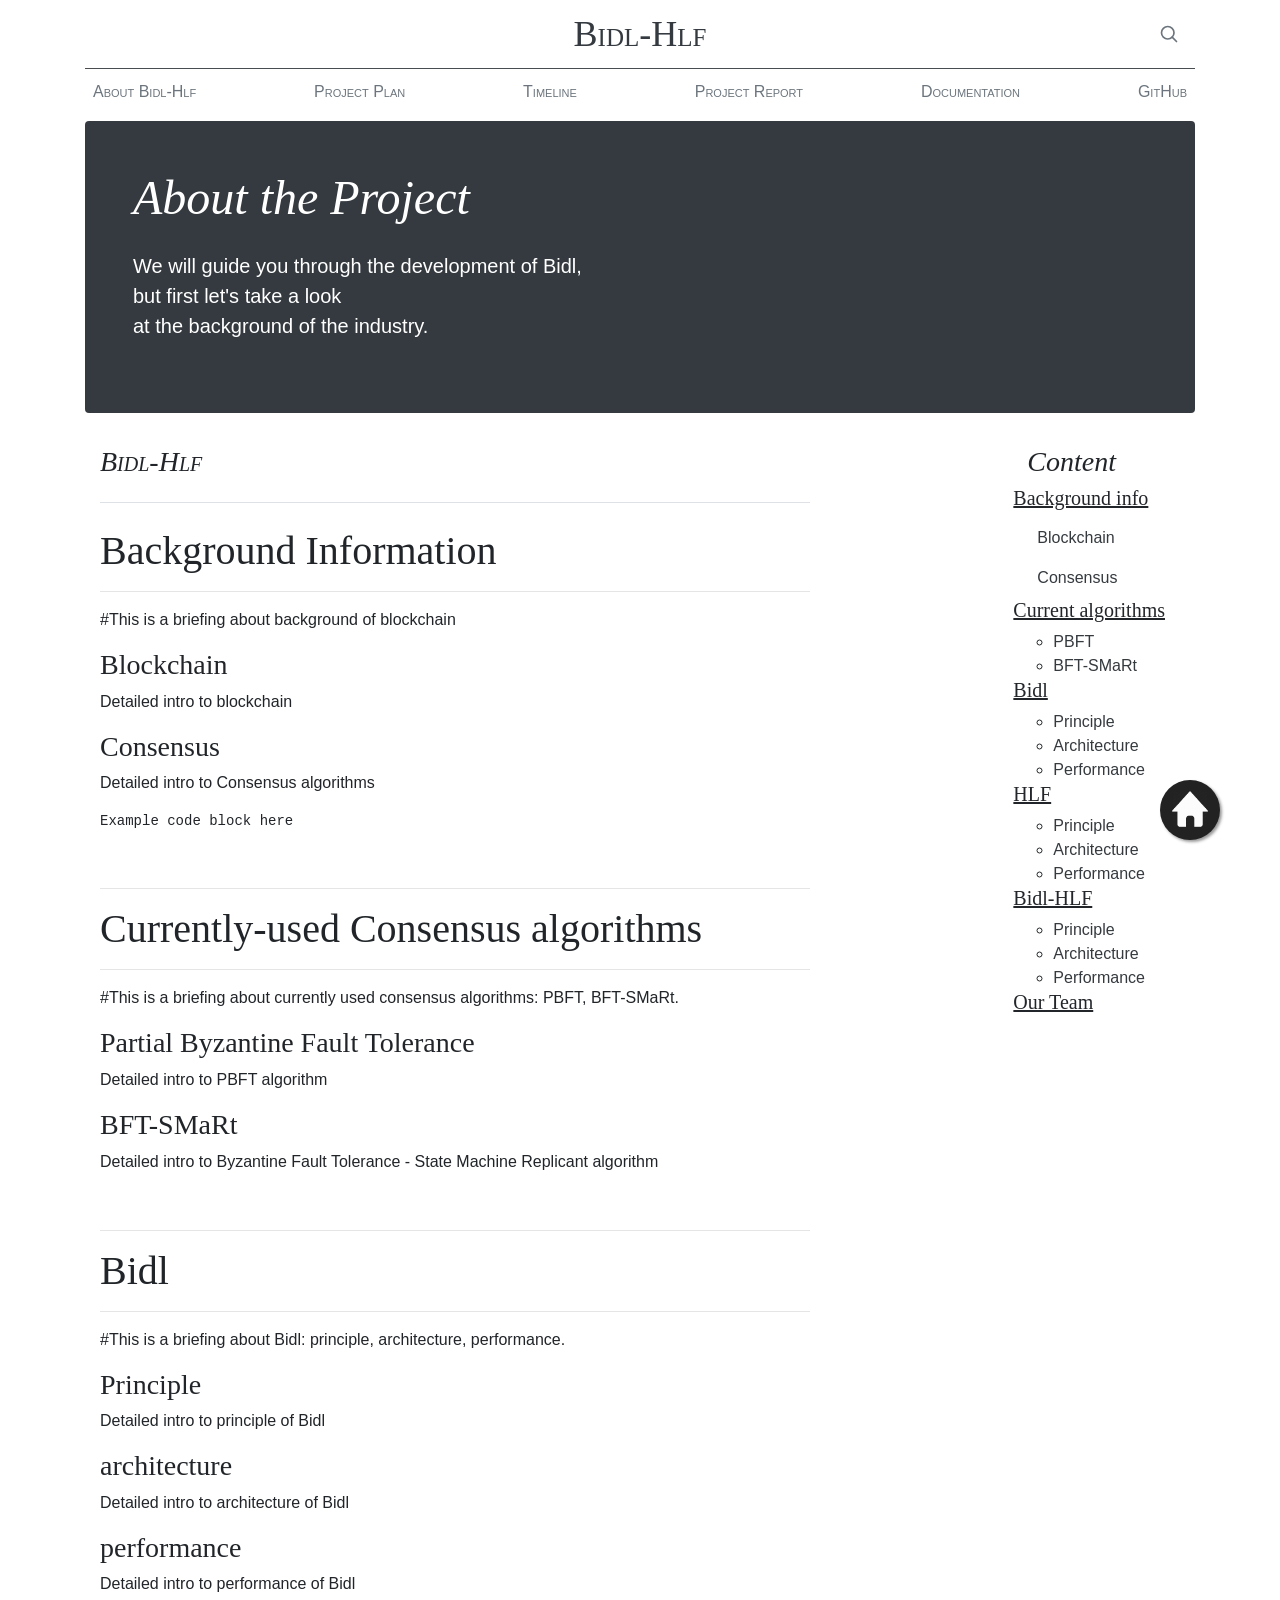
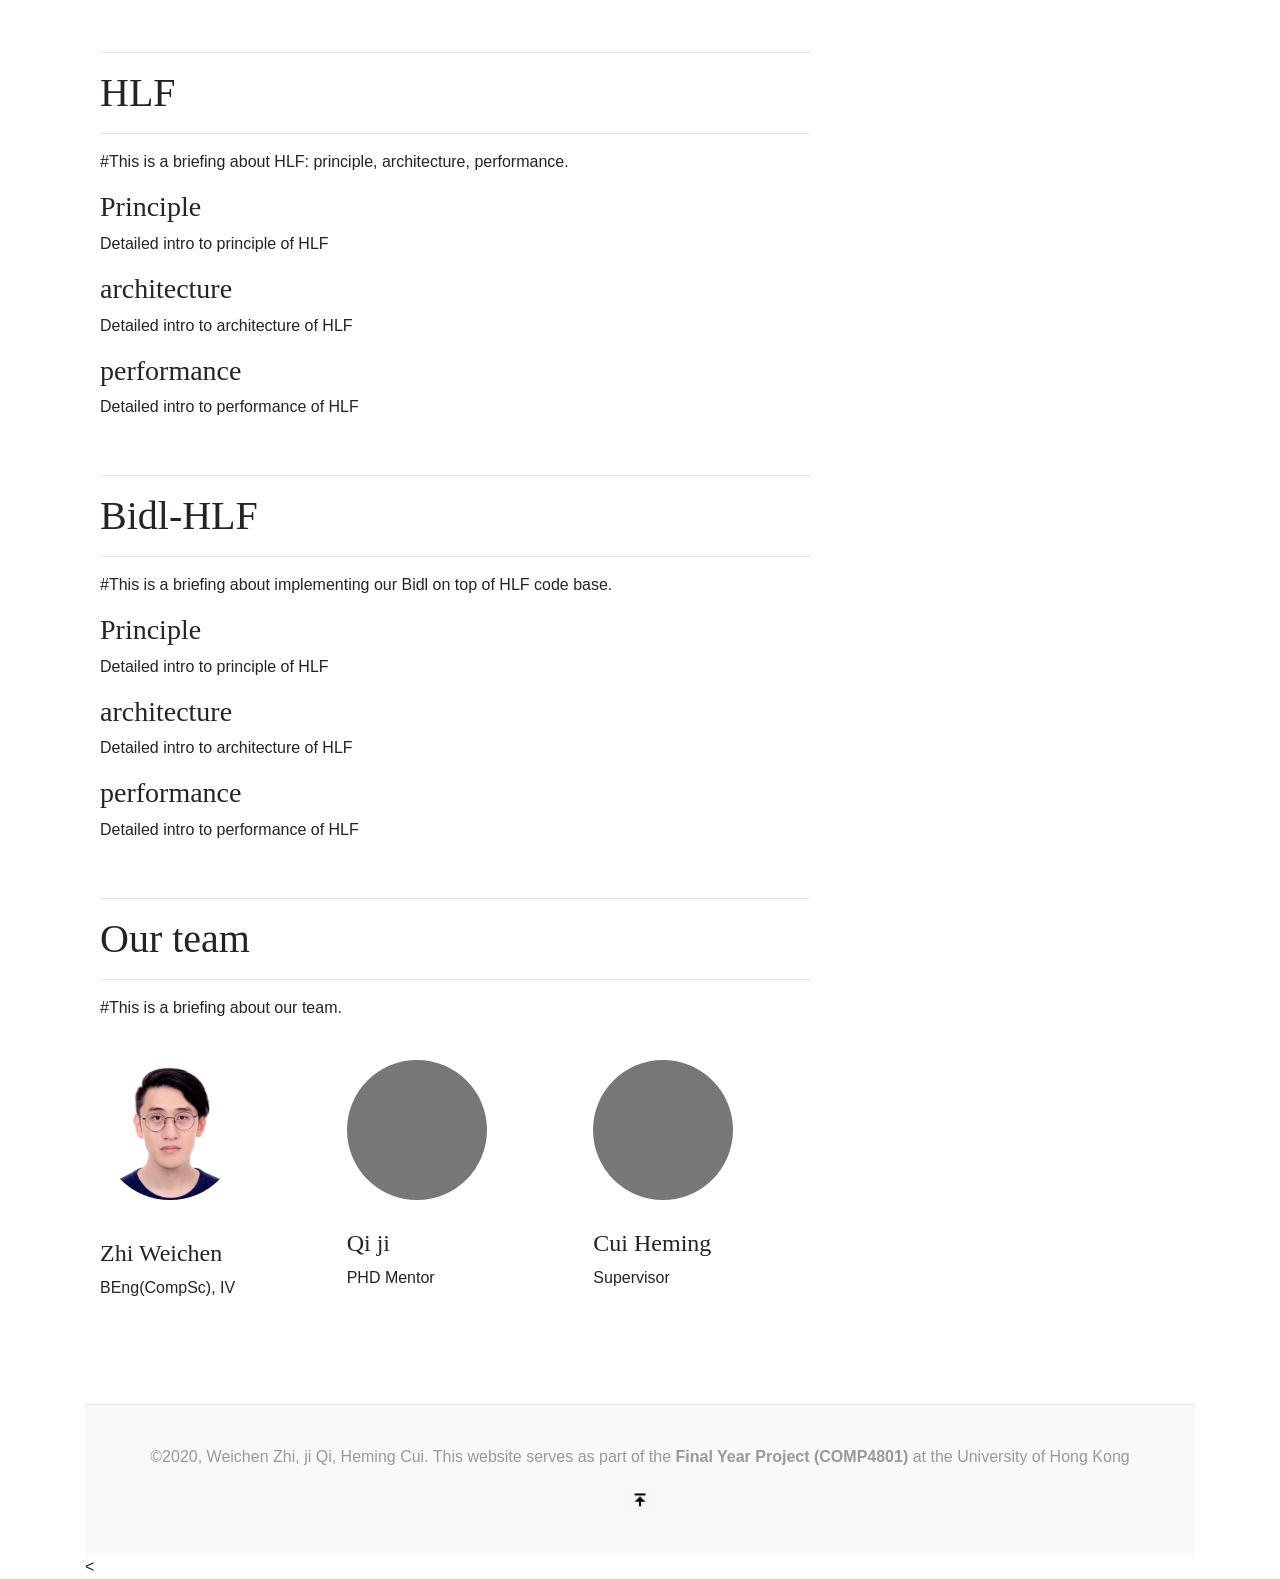
==== statics/about.html @ cbcec92b "nothing inportant" ====
<!doctype html>
<html lang="en">
  <head>
    <!-- Required meta tags -->
    <meta charset="utf-8">
    <meta name="viewport" content="width=device-width, initial-scale=1, shrink-to-fit=no">

    <!-- Bootstrap CSS -->
    <link rel="stylesheet" href="https://stackpath.bootstrapcdn.com/bootstrap/4.5.2/css/bootstrap.min.css" integrity="sha384-JcKb8q3iqJ61gNV9KGb8thSsNjpSL0n8PARn9HuZOnIxN0hoP+VmmDGMN5t9UJ0Z" crossorigin="anonymous">

    <!-- custom CSS -->
    <link rel="stylesheet" href="css/about.css">



    <title>About</title>
  </head>
  <body>
    <!-- Using Official Bootstrap 4 Example, retriving from https://getbootstrap.com/docs/4.5/examples/blog/ -->




    <div class="container">
      <header class="blog-header py-3" >
        <div class="row flex-nowrap justify-content-between align-items-center">

          <div class="col-4 pt-1">
            <a class="text-muted" href="#"> </a>
          </div>

          <div class="col-4 text-center">
            <a class="blog-header-logo text-dark" href="../index.html" style="font-variant:small-caps">Bidl-Hlf</a>
          </div>

          <div class="col-4 d-flex justify-content-end align-items-center">
            <a class="text-muted" href="#" aria-label="Search">
              <svg xmlns="http://www.w3.org/2000/svg" width="20" height="20" fill="none" stroke="currentColor" stroke-linecap="round" stroke-linejoin="round" stroke-width="2" class="mx-3" role="img" viewBox="0 0 24 24" focusable="false"><title>Search</title><circle cx="10.5" cy="10.5" r="7.5"/><path d="M21 21l-5.2-5.2"/></svg>
            </a>
            <a class="text-muted" href="#"> </a>
          </div>

        </div>
      </header>
      <div class="nav-scroller py-1 mb-2">
        <nav class="nav d-flex justify-content-between">
          <a class="p-2 text-muted" href="#" style="font-variant:small-caps">About Bidl-Hlf</a>
          <a class="p-2 text-muted" href="#" style="font-variant:small-caps">Project Plan</a>
          <a class="p-2 text-muted" href="../index.html#timeline" style="font-variant:small-caps">Timeline</a>
          <a class="p-2 text-muted" href="report.html" style="font-variant:small-caps">Project Report</a>
          <a class="p-2 text-muted" href="#" style="font-variant:small-caps">Documentation</a>
          <a class="p-2 text-muted" href="https://github.com/theRealZhiWeichen/therealzhiweichen.github.io" style="font-variant:small-caps">GitHub</a>
        </nav>
      </div>
      <div class="jumbotron p-4 p-md-5 text-white rounded bg-dark">
        <div class="col-md-6 px-0">
          <h1 class="display-4 font-italic">About the Project</h1>
          <p class="lead my-4">We will guide you through the development of Bidl,<br> but first let's take a look <br> at the background of the industry.</p>
        </div>
      </div>
      <div>
        <a href="../index.html" class="float">
          <svg viewBox="-10 -9 50 50" >
          <image width="30" xlink:href="images/Back2Home_white.png"  />
          </svg>
        </a>
      </div>
      <main role="main" class="container">
        <div class="row">
          <div class="col-md-8 blog-main">
            <h3 class="pb-4 mb-4 font-italic border-bottom" style="font-variant:small-caps">
              Bidl-Hlf
            </h3>

            <div class="blog-post">
              <h2 class="blog-post-title" id="backgroundInfo">Background Information</h2>
              <hr>
              <blockquote>
                <p>#This is a briefing about background of blockchain</p>
              </blockquote>
              <h3 class="anchor" id="blockchain">Blockchain</h3>
              <p>Detailed intro to blockchain</p>
              <h3 id="consensus">Consensus</h3>
              <p>Detailed intro to Consensus algorithms</p>
              <pre><code>Example code block here</code></pre>
              <br>

              <hr>
              <h2 class="blog-post-title" id="currentAlgo">Currently-used Consensus algorithms</h2>
              <hr>
              <blockquote>
                <p>#This is a briefing about currently used consensus algorithms: PBFT, BFT-SMaRt.</p>
              </blockquote>
              <h3 id="pbft">Partial Byzantine Fault Tolerance</h3>
              <p>Detailed intro to PBFT algorithm</p>
              <h3 id="bft-smart">BFT-SMaRt</h3>
              <p>Detailed intro to Byzantine Fault Tolerance - State Machine Replicant algorithm</p>
              <br>

              <hr>
              <h2 class="blog-post-title" id="bidl">Bidl</h2>
              <hr>
              <blockquote>
                <p>#This is a briefing about Bidl: principle, architecture, performance.</p>
              </blockquote>
              <h3 id="principle-bidl">Principle</h3>
              <p>Detailed intro to principle of Bidl</p>
              <h3 id="architecture-bidl">architecture</h3>
              <p>Detailed intro to architecture of Bidl</p>
              <h3 id="performance-bidl">performance</h3>
              <p>Detailed intro to performance of Bidl</p>
              <br>

              <hr>
              <h2 class="blog-post-title" id="hlf">HLF</h2>
              <hr>
              <blockquote>
                <p>#This is a briefing about HLF: principle, architecture, performance.</p>
              </blockquote>
              <h3 id="principle-hlf">Principle</h3>
              <p>Detailed intro to principle of HLF</p>
              <h3 id="architecture-hlft">architecture</h3>
              <p>Detailed intro to architecture of HLF</p>
              <h3 id="performance-hlf">performance</h3>
              <p>Detailed intro to performance of HLF</p>
              <br>

              <hr>
              <h2 class="blog-post-title" id="bidl-hlf">Bidl-HLF</h2>
              <hr>
              <blockquote>
                <p>#This is a briefing about implementing our Bidl on top of HLF code base.</p>
              </blockquote>
              <h3 id="principle-hlf">Principle</h3>
              <p>Detailed intro to principle of HLF</p>
              <h3 id="architecture-hlft">architecture</h3>
              <p>Detailed intro to architecture of HLF</p>
              <h3 id="performance-hlf">performance</h3>
              <p>Detailed intro to performance of HLF</p>
              <br>

              <hr>
              <h2 class="blog-post-title" id="ourteam">Our team</h2>
              <hr>
              <blockquote>
                <p>#This is a briefing about our team.</p>
              </blockquote>
              <br>
                  <div class="row">
                    <div class="col-lg-4">
                      <svg>
                        <defs>
                          <clipPath id="circleView">
                            <circle cx="70" cy="70" r="70" fill="#FFFFFF" />
                          </clipPath>
                        </defs>
                      <image width="140" height="140" xlink:href="images/zhiweichen.jpg" clip-path="url(#circleView)" />
                      </svg>
                      <h4><br>Zhi Weichen</h4>
                      <p>BEng(CompSc), IV</p>
                    </div><!-- /.col-lg-4 -->

                    <div class="col-lg-4">
                      <svg class="bd-placeholder-img rounded-circle" width="140" height="140" xmlns="http://www.w3.org/2000/svg" preserveAspectRatio="xMidYMid slice" focusable="false" role="img" aria-label="Placeholder: 140x140"><title>Placeholder</title><rect width="100%" height="100%" fill="#777"/><text x="50%" y="50%" fill="#777" dy=".3em">140x140</text></svg>
                      <h4><br>Qi ji</h4>
                      <p>PHD Mentor</p>
                    </div><!-- /.col-lg-4 -->
                    <div class="col-lg-4">
                      <svg class="bd-placeholder-img rounded-circle" width="140" height="140" xmlns="http://www.w3.org/2000/svg" preserveAspectRatio="xMidYMid slice" focusable="false" role="img" aria-label="Placeholder: 140x140"><title>Placeholder</title><rect width="100%" height="100%" fill="#777"/><text x="50%" y="50%" fill="#777" dy=".3em">140x140</text></svg>
                      <h4><br>Cui Heming</h4>
                      <p>Supervisor</p>
                    </div><!-- /.col-lg-4 -->
                  </div><!-- /.row -->
              <br>






            </div><!-- /.blog-post -->
          </div><!-- /.blog-main -->

          <aside class="col-md-4 blog-sidebar" >

            <div class="make-me-sticky"  style="float:right">
              <h3 class="font-italic" style="padding-left:0.5em">Content</h3>
                <ul class="nav flex-md-column flex-row justify-content-between">  <!---->
                <li class="nav-item">
                  <a class="cata-heading" href="#backgroundInfo" ><h5>Background info</h5></a>
                  <ul class="nav flex-md-column ml-2 hidden-sm-down">
                    <li class="nav-item"><a href="#blockchain" class="nav-link" style="color:#353A3F">Blockchain</a></li>
                    <li class="nav-item"><a href="#consensus" class="nav-link" style="color:#353A3F">Consensus</a></li>
                  </ul>
                </li>
                <li>
                <a class="cata-heading" href="#currentAlgo"><h5>Current algorithms</h5></a>
                  <ul>
                    <li><a href="#pbft" style="color:#353A3F">PBFT</a></li>
                    <li><a href="#bft-smart" style="color:#353A3F">BFT-SMaRt</a></li>
                  </ul>
                </li>
                <li>
                <a class="cata-heading" href="#bidl"><h5>Bidl </h5></a>
                <ul>
                  <li><a href="#principle-bidl" style="color:#353A3F">Principle</a></li>
                  <li><a href="#architecture-bidl" style="color:#353A3F">Architecture</a></li>
                  <li><a href="#performance-bidl" style="color:#353A3F">Performance</a></li>
                </ul>
                </li>
                <li>
                <a class="cata-heading" href="#hlf"><h5>HLF </h5></a>
                <ul>
                  <li><a href="#principle-hlf" style="color:#353A3F">Principle</a></li>
                  <li><a href="#architecture-hlf" style="color:#353A3F">Architecture</a></li>
                  <li><a href="#performance-hlf" style="color:#353A3F">Performance</a></li>
                </ul>
                </li>
                <li>
                <a class="cata-heading" href="#bidl-hlf"><h5>Bidl-HLF </h5></a>
                <ul>
                  <li><a href="#principle-bidl-hlf" style="color:#353A3F">Principle</a></li>
                  <li><a href="#architecture-bidl-hlf" style="color:#353A3F">Architecture</a></li>
                  <li><a href="#performance-bidl-hlf" style="color:#353A3F">Performance</a></li>
                </ul>
                </li>
                <li>
                <a class="cata-heading" href="#ourteam"><h5>Our Team</h5></a>
                </li>


                </ul>
            </div>


          </aside><!-- /.blog-sidebar -->

        </div><!-- /.row -->

      </main><!-- /.container -->

      <footer class="blog-footer" content="width=device-width">
        <p>©2020, Weichen Zhi, ji Qi, Heming Cui. This website serves as part of the <strong>Final Year Project (COMP4801)</strong> at the University of Hong Kong</p>
        <p>
          <a href="#"><img src="images/Back2Top.png" width="30"></a>
        </p>
      </footer>


<<script>

dragElement(document.getElementById("mydiv"));

function dragElement(elmnt) {
var pos1 = 0, pos2 = 0, pos3 = 0, pos4 = 0;
if (document.getElementById(elmnt.id + "header")) {
  // if present, the header is where you move the DIV from:
  document.getElementById(elmnt.id + "header").onmousedown = dragMouseDown;
} else {
  // otherwise, move the DIV from anywhere inside the DIV:
  elmnt.onmousedown = dragMouseDown;
}

function dragMouseDown(e) {
  e = e || window.event;
  e.preventDefault();
  // get the mouse cursor position at startup:
  pos3 = e.clientX;
  pos4 = e.clientY;
  document.onmouseup = closeDragElement;
  // call a function whenever the cursor moves:
  document.onmousemove = elementDrag;
}

function elementDrag(e) {
  e = e || window.event;
  e.preventDefault();
  // calculate the new cursor position:
  pos1 = pos3 - e.clientX;
  pos2 = pos4 - e.clientY;
  pos3 = e.clientX;
  pos4 = e.clientY;
  // set the element's new position:
  elmnt.style.top = (elmnt.offsetTop - pos2) + "px";
  elmnt.style.left = (elmnt.offsetLeft - pos1) + "px";
}

function closeDragElement() {
  // stop moving when mouse button is released:
  document.onmouseup = null;
  document.onmousemove = null;
}
}
</script>

  </body>
</html>
---- statics/css/about.css ----
/* stylelint-disable selector-list-comma-newline-after */
ul.timeline {
    list-style-type: none;
    position: relative;
}
ul.timeline:before {
    content: ' ';
    background: #353A3F;
    display: inline-block;
    position: absolute;
    left: 29px;
    width: 2px;
    height: 100%;
    z-index: 400;
}
ul.timeline > li {
    margin: 20px 0;
    padding-left: 20px;
}
ul.timeline > li:before {
    content: ' ';
    background: white;
    display: inline-block;
    position: absolute;
    border-radius: 50%;
    border: 3px solid #4A4D4F;
    left: 20px;
    width: 20px;
    height: 20px;
    z-index: 400;
}
.blog-header {
  line-height: 1;
  border-bottom: 1px solid #4A4D4F;
}

.blog-header-logo {
  font-family: "Playfair Display", Georgia, "Times New Roman", serif;
  font-size: 2.25rem;
}

.blog-header-logo:hover {
  text-decoration: none;
}

h1, h2, h3, h4, h5, h6 {
  font-family: "Playfair Display", Georgia, "Times New Roman", serif;
}

.display-4 {
  font-size: 2.5rem;
}
@media (min-width: 768px) {
  .display-4 {
    font-size: 3rem;
  }
}

.nav-scroller {
  position: relative;
  z-index: 2;
  height: 2.75rem;
  overflow-y: hidden;
}

.nav-scroller .nav {
  display: -ms-flexbox;
  display: flex;
  -ms-flex-wrap: nowrap;
  flex-wrap: nowrap;
  padding-bottom: 1rem;
  margin-top: -1px;
  overflow-x: auto;
  text-align: center;
  white-space: nowrap;
  -webkit-overflow-scrolling: touch;
}

.nav-scroller .nav-link {
  padding-top: .75rem;
  padding-bottom: .75rem;
  font-size: .875rem;
}

.card-img-right {
  height: 100%;
  border-radius: 0 3px 3px 0;
}

.flex-auto {
  -ms-flex: 0 0 auto;
  flex: 0 0 auto;
}

.h-250 { height: 250px; }
@media (min-width: 768px) {
  .h-md-250 { height: 250px; }
}

/* Pagination */
.blog-pagination {
  margin-bottom: 4rem;
}
.blog-pagination > .btn {
  border-radius: 2rem;
}

/*
 * Blog posts
 */
.blog-post {
  margin-bottom: 4rem;
}
.blog-post-title {
  margin-bottom: .25rem;
  font-size: 2.5rem;
}
.blog-post-meta {
  margin-bottom: 1.25rem;
  color: #999;
}

/*
 * Footer
 */
.blog-footer {
  padding: 2.5rem 0;
  color: #999;
  text-align: center;
  background-color: #f9f9f9;
  border-top: .05rem solid #e5e5e5;
}
.blog-footer p:last-child {
  margin-bottom: 0;
}

.cata-heading {
  color:#222529;
  text-decoration:underline
}



.content-section {
  min-height: 2000px;
}
.sidebar-section {
  position: absolute;
  height: 100%;
  width: 100%;
}


.sidebar-item {
	position: absolute;
	top: 0;
	left: 0;
	width: 100%;
	height: 100%;

	/* Position the items */
	// &:nth-child(2) { top: 25%; }
	// &:nth-child(3) { top: 50%; }
	// &:nth-child(4) { top: 75%; }
}


.make-me-sticky {
  position: -webkit-sticky;
	position: sticky;
	top: 0;

  padding: 0 15px;
}



/* Ignore This, just coloring */
body {
  background: #fff;
}

article {
  background: #f1f1f1;
  border-radius: 12px;
  padding: 25px 0 600px;
}


.title-section, .content-section, .sidebar-section {
  background: #fff;
  // border-radius: 12px;
  // border: solid 10px #f1f1f1;
}

.title-section {
  text-align: center;
  padding: 50px 15px;
  margin-bottom: 30px;
}

.content-section h2 {
  text-align: center;
  margin: 0;
  padding-top: 200px;
}

.sidebar-item {
  text-align: center;

  h3 {
    background: gold;
    max-width: 100%;
    margin: 0 auto;
    padding: 50px 0 100px;
    border-bottom: solid 1px #fff;
  }
}
.float{
	position:absolute;
	width:60px;
	height:60px;
	bottom:60px;
  z-index: 9;
	right:60px;
	background-color:#222;
	color:#FFF;
	border-radius:50px;
	box-shadow: 2px 2px 3px #999;
}
#mydiv {
  position: absolute;
  z-index: 9;
  text-align: center;
}
#mydivheader {
  padding: 10px;
  cursor: move;
  z-index: 10;
}
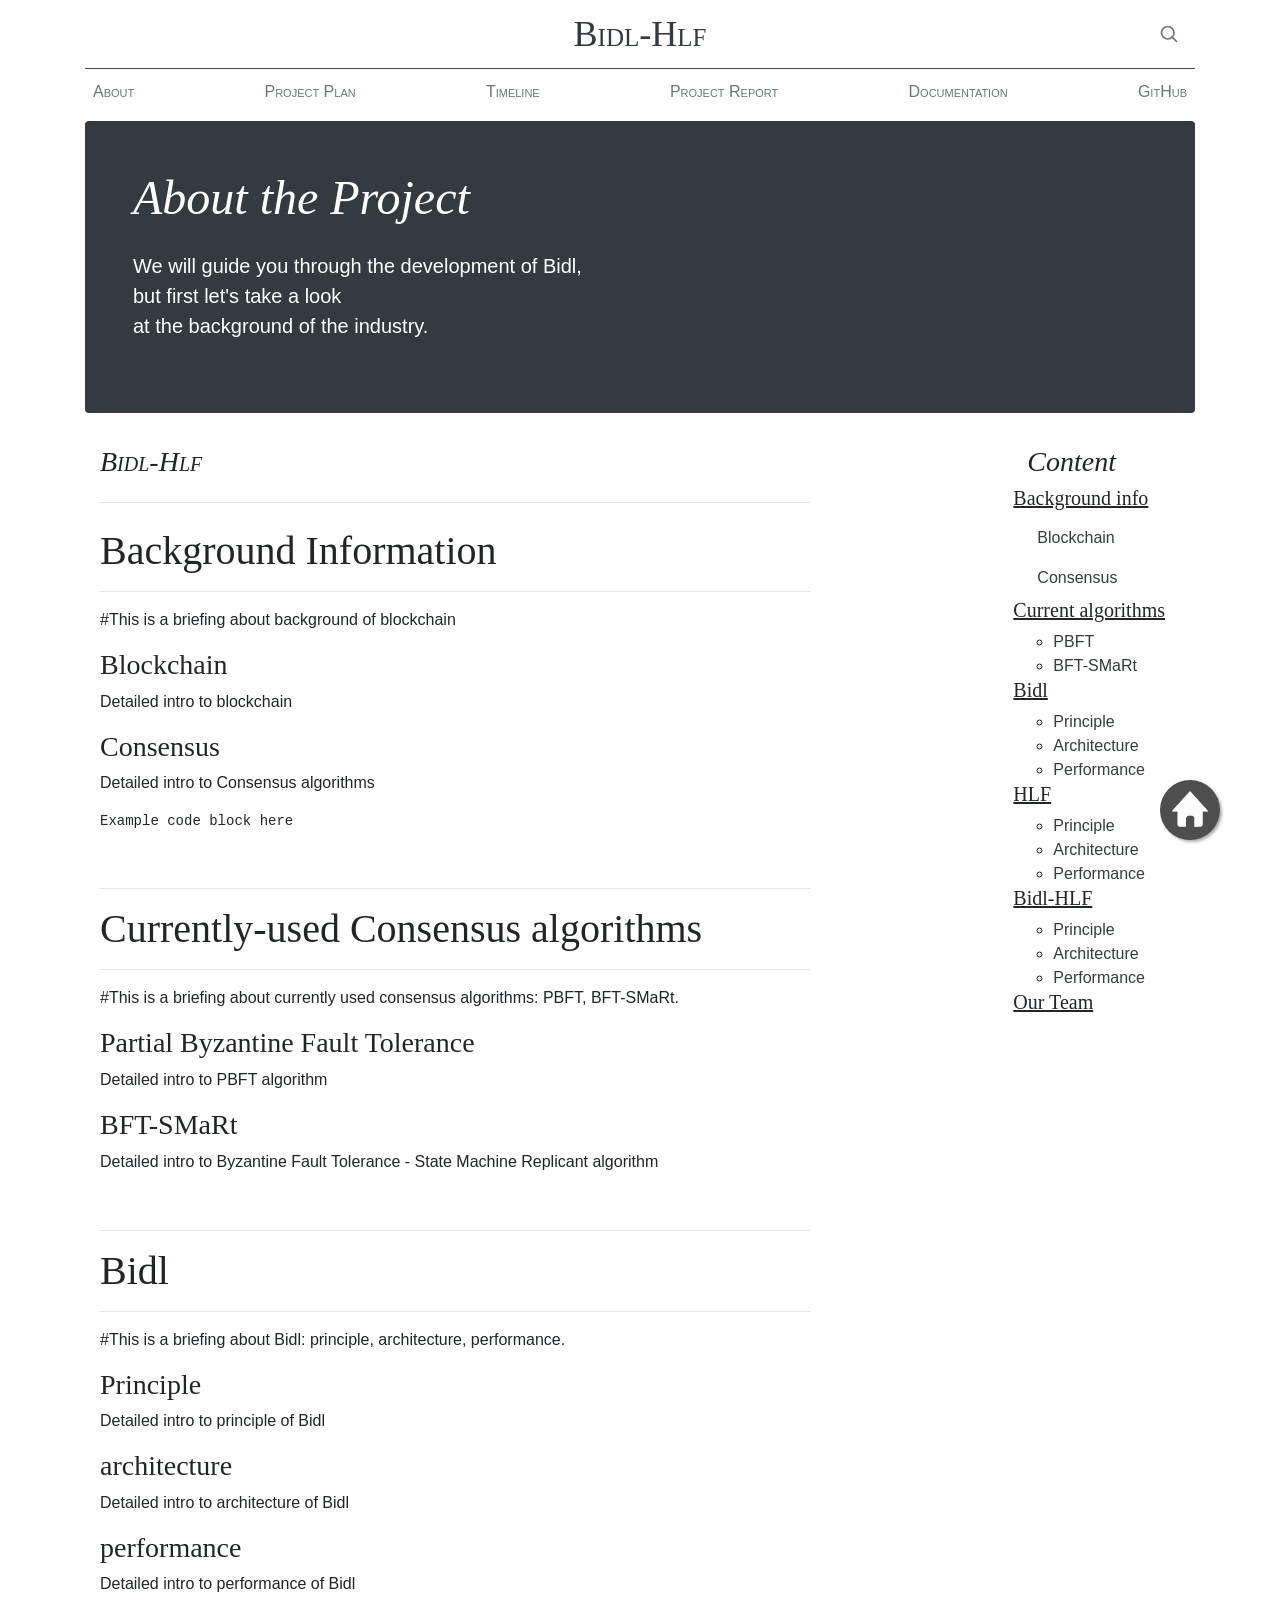
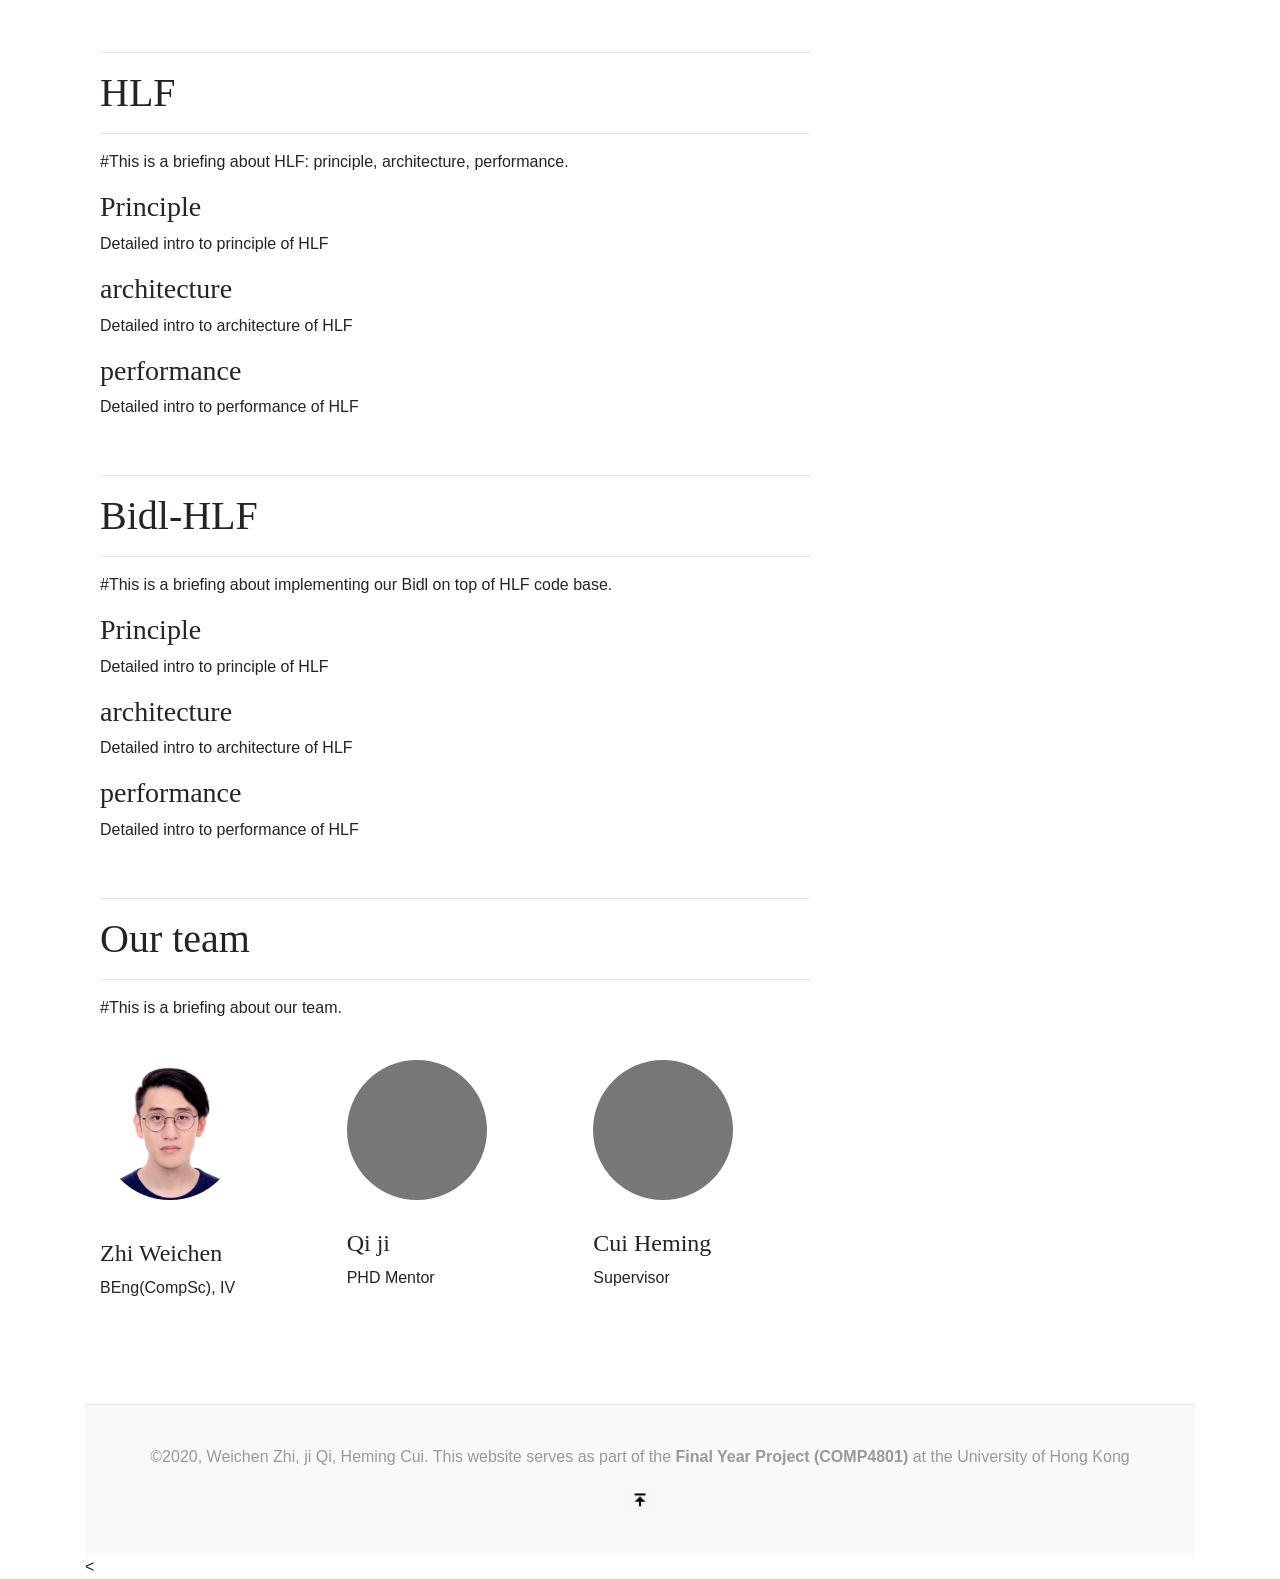
==== commit 44008a19: "page" ====
--- a/statics/about.html
+++ b/statics/about.html
@@ -44,7 +44,7 @@
       </header>
       <div class="nav-scroller py-1 mb-2">
         <nav class="nav d-flex justify-content-between">
-          <a class="p-2 text-muted" href="#" style="font-variant:small-caps">About Bidl-Hlf</a>
+          <a class="p-2 text-muted" href="#" style="font-variant:small-caps">About</a>
           <a class="p-2 text-muted" href="#" style="font-variant:small-caps">Project Plan</a>
           <a class="p-2 text-muted" href="../index.html#timeline" style="font-variant:small-caps">Timeline</a>
           <a class="p-2 text-muted" href="report.html" style="font-variant:small-caps">Project Report</a>
--- a/statics/css/about.css
+++ b/statics/css/about.css
@@ -217,11 +217,12 @@
   }
 }
 .float{
-	position:absolute;
+	position:fixed;
 	width:60px;
 	height:60px;
 	bottom:60px;
-  z-index: 9;
+  z-index: 9999;
+  opacity: 0.8;
 	right:60px;
 	background-color:#222;
 	color:#FFF;
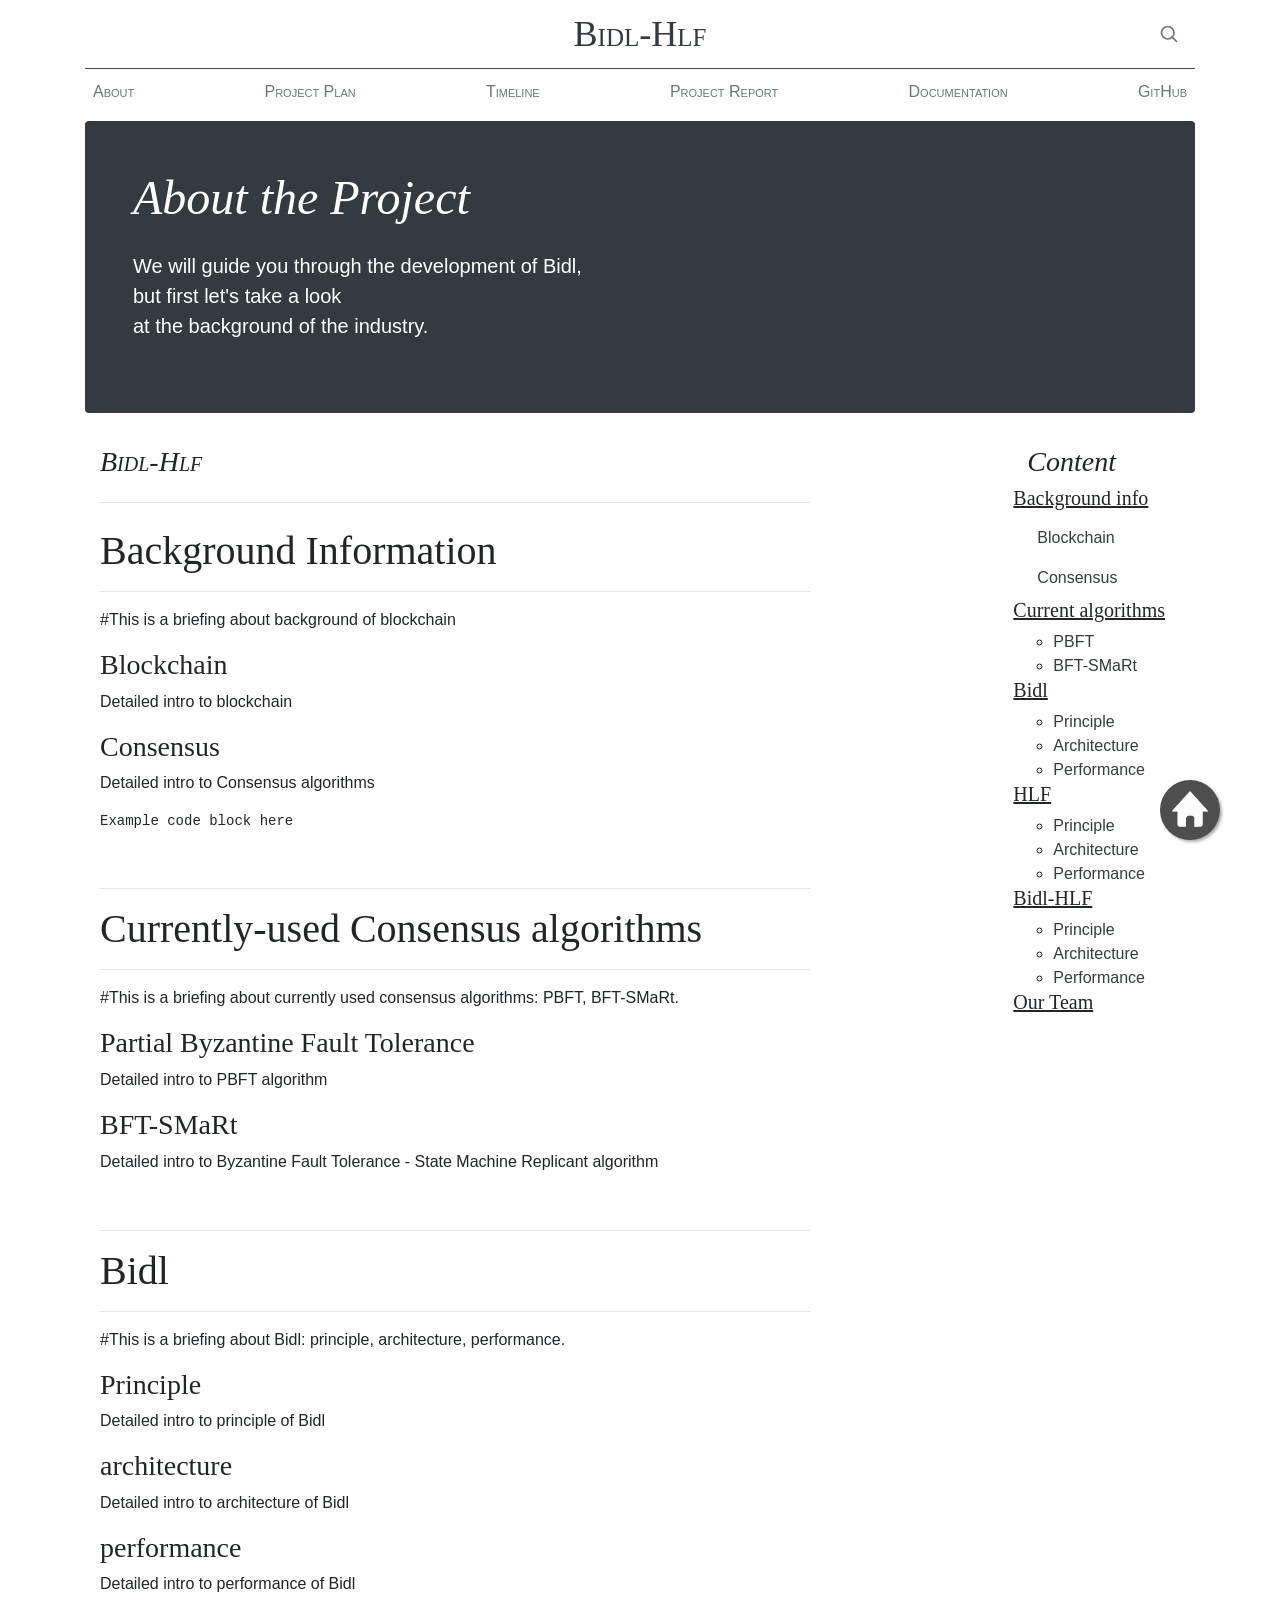
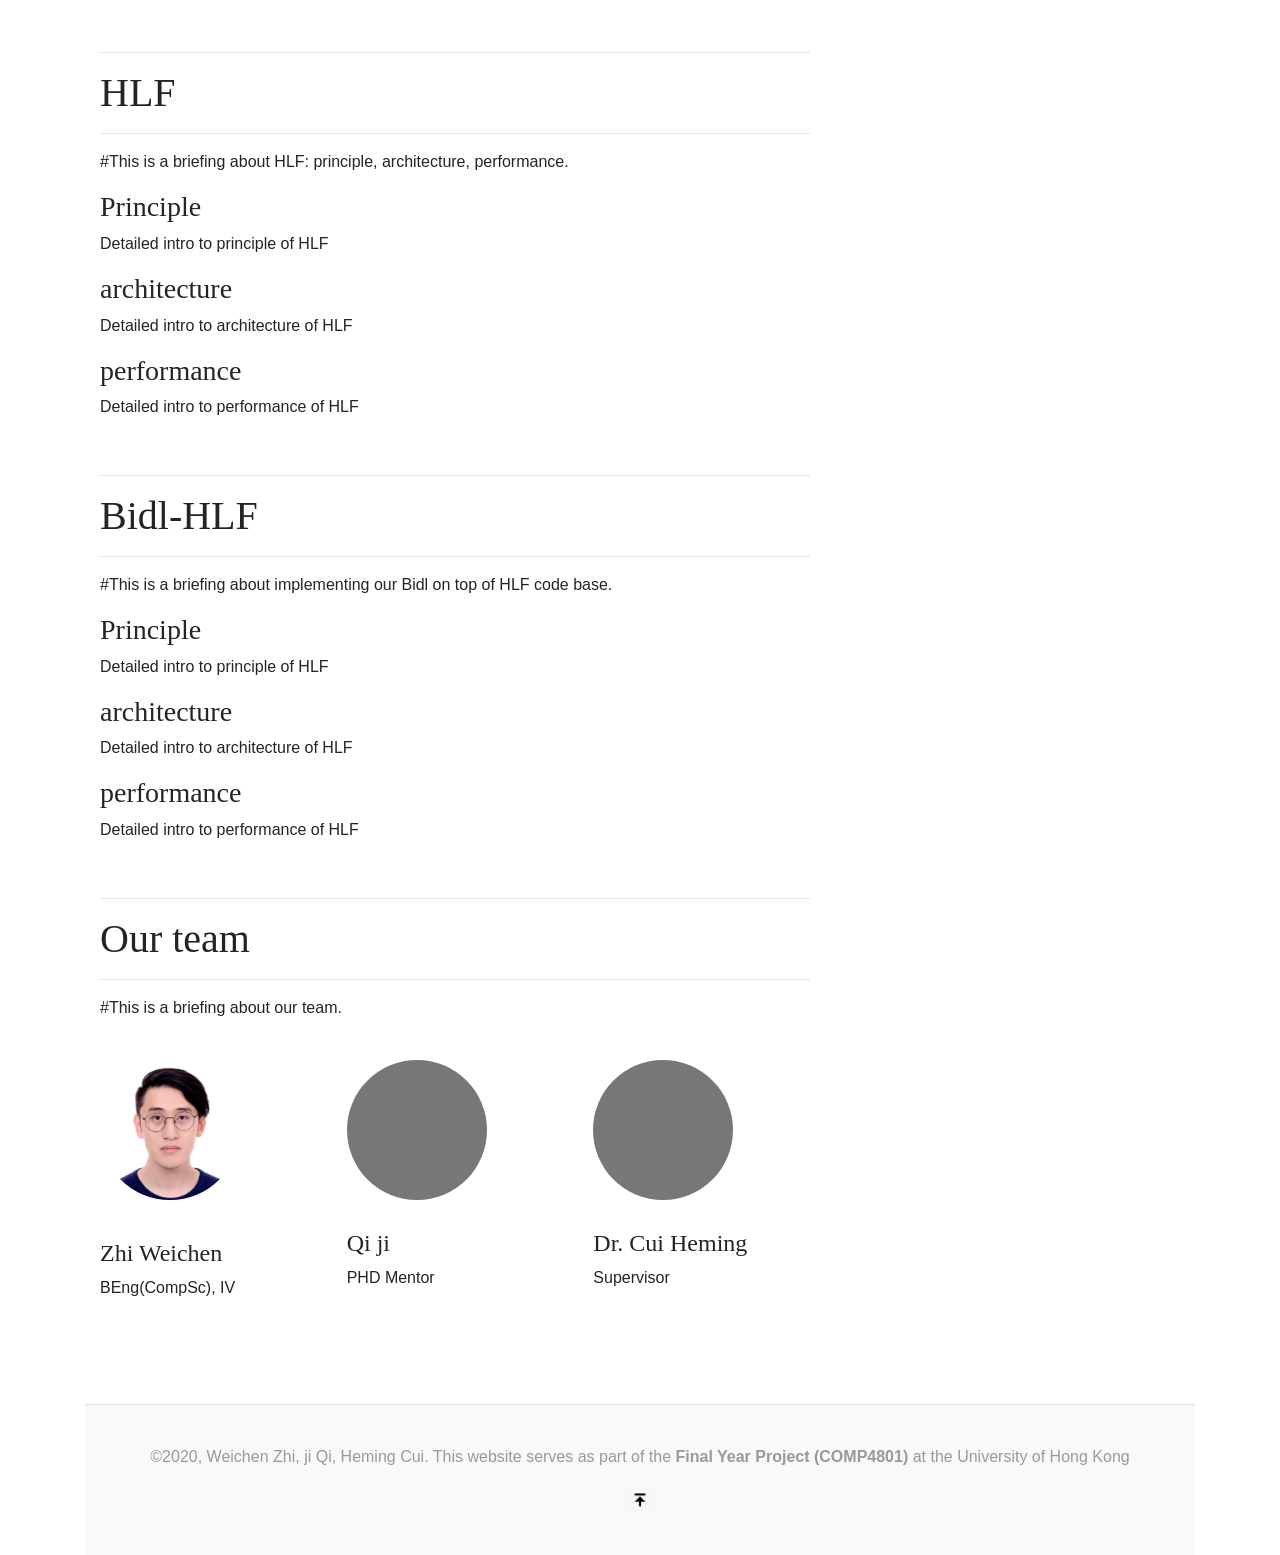
==== commit 56b44069: "Update about.html" ====
--- a/statics/about.html
+++ b/statics/about.html
@@ -149,12 +149,8 @@
                   <div class="row">
                     <div class="col-lg-4">
                       <svg>
-                        <defs>
-                          <clipPath id="circleView">
-                            <circle cx="70" cy="70" r="70" fill="#FFFFFF" />
-                          </clipPath>
-                        </defs>
-                      <image width="140" height="140" xlink:href="images/zhiweichen.jpg" clip-path="url(#circleView)" />
+                        <defs><clipPath id="circleView"><circle cx="70" cy="70" r="70" fill="#FFFFFF" /></clipPath></defs>
+                        <image width="140" height="140" xlink:href="images/zhiweichen.jpg" clip-path="url(#circleView)" />
                       </svg>
                       <h4><br>Zhi Weichen</h4>
                       <p>BEng(CompSc), IV</p>
@@ -167,7 +163,7 @@
                     </div><!-- /.col-lg-4 -->
                     <div class="col-lg-4">
                       <svg class="bd-placeholder-img rounded-circle" width="140" height="140" xmlns="http://www.w3.org/2000/svg" preserveAspectRatio="xMidYMid slice" focusable="false" role="img" aria-label="Placeholder: 140x140"><title>Placeholder</title><rect width="100%" height="100%" fill="#777"/><text x="50%" y="50%" fill="#777" dy=".3em">140x140</text></svg>
-                      <h4><br>Cui Heming</h4>
+                      <h4><br>Dr. Cui Heming</h4>
                       <p>Supervisor</p>
                     </div><!-- /.col-lg-4 -->
                   </div><!-- /.row -->
@@ -246,52 +242,5 @@
         </p>
       </footer>
 
-
-<<script>
-
-dragElement(document.getElementById("mydiv"));
-
-function dragElement(elmnt) {
-var pos1 = 0, pos2 = 0, pos3 = 0, pos4 = 0;
-if (document.getElementById(elmnt.id + "header")) {
-  // if present, the header is where you move the DIV from:
-  document.getElementById(elmnt.id + "header").onmousedown = dragMouseDown;
-} else {
-  // otherwise, move the DIV from anywhere inside the DIV:
-  elmnt.onmousedown = dragMouseDown;
-}
-
-function dragMouseDown(e) {
-  e = e || window.event;
-  e.preventDefault();
-  // get the mouse cursor position at startup:
-  pos3 = e.clientX;
-  pos4 = e.clientY;
-  document.onmouseup = closeDragElement;
-  // call a function whenever the cursor moves:
-  document.onmousemove = elementDrag;
-}
-
-function elementDrag(e) {
-  e = e || window.event;
-  e.preventDefault();
-  // calculate the new cursor position:
-  pos1 = pos3 - e.clientX;
-  pos2 = pos4 - e.clientY;
-  pos3 = e.clientX;
-  pos4 = e.clientY;
-  // set the element's new position:
-  elmnt.style.top = (elmnt.offsetTop - pos2) + "px";
-  elmnt.style.left = (elmnt.offsetLeft - pos1) + "px";
-}
-
-function closeDragElement() {
-  // stop moving when mouse button is released:
-  document.onmouseup = null;
-  document.onmousemove = null;
-}
-}
-</script>
-
   </body>
 </html>
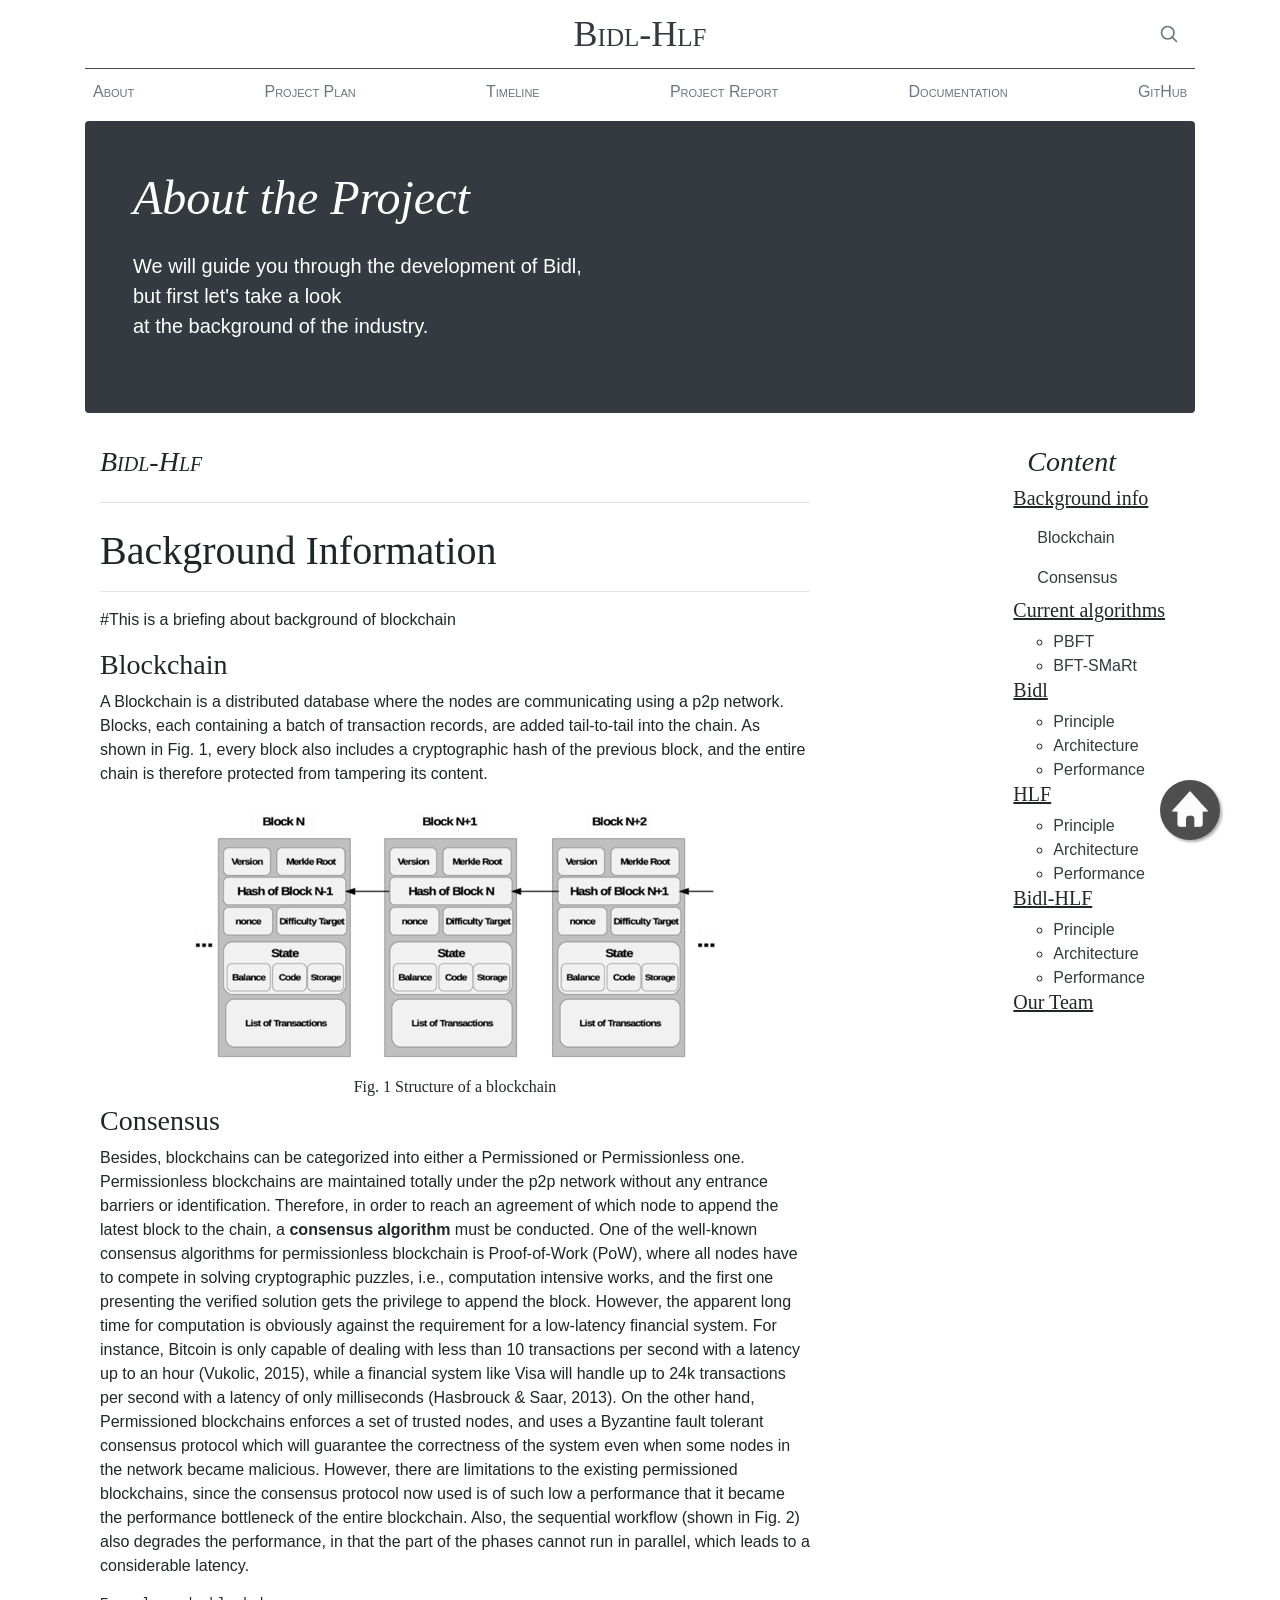
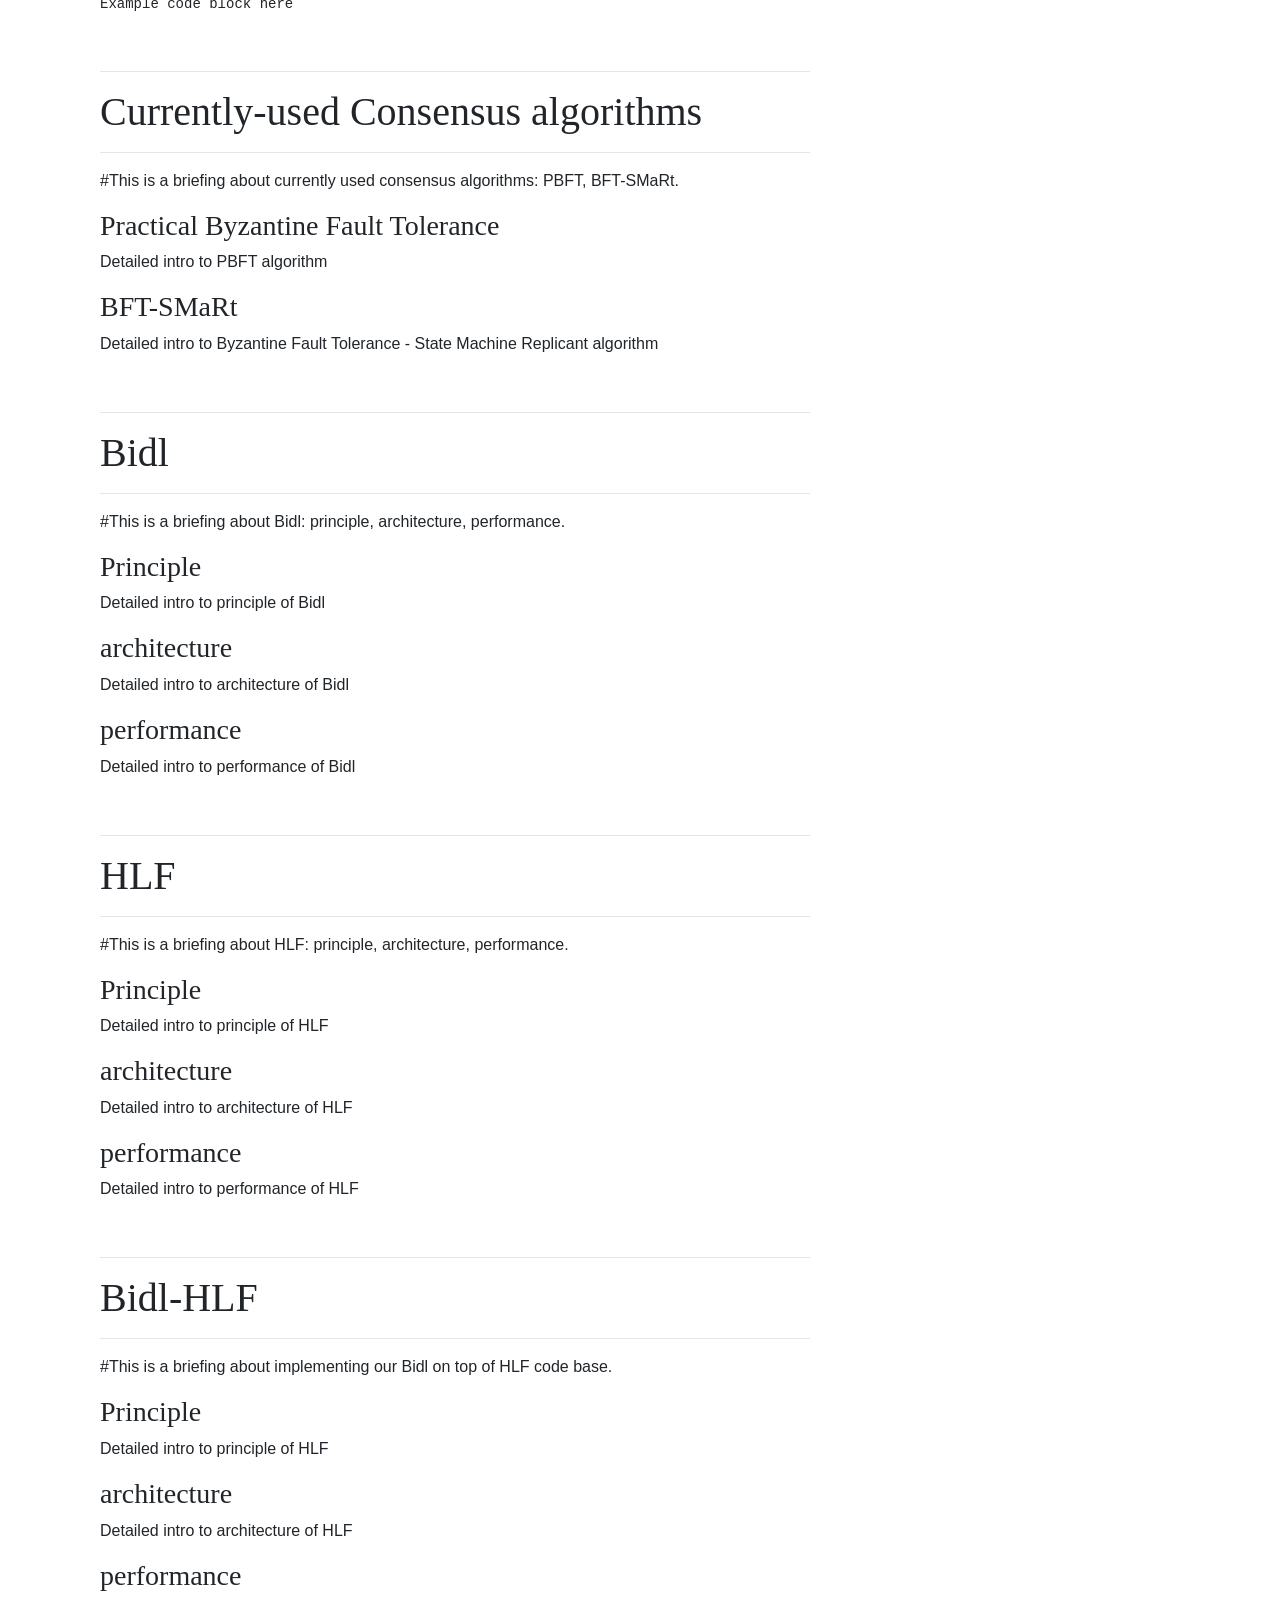
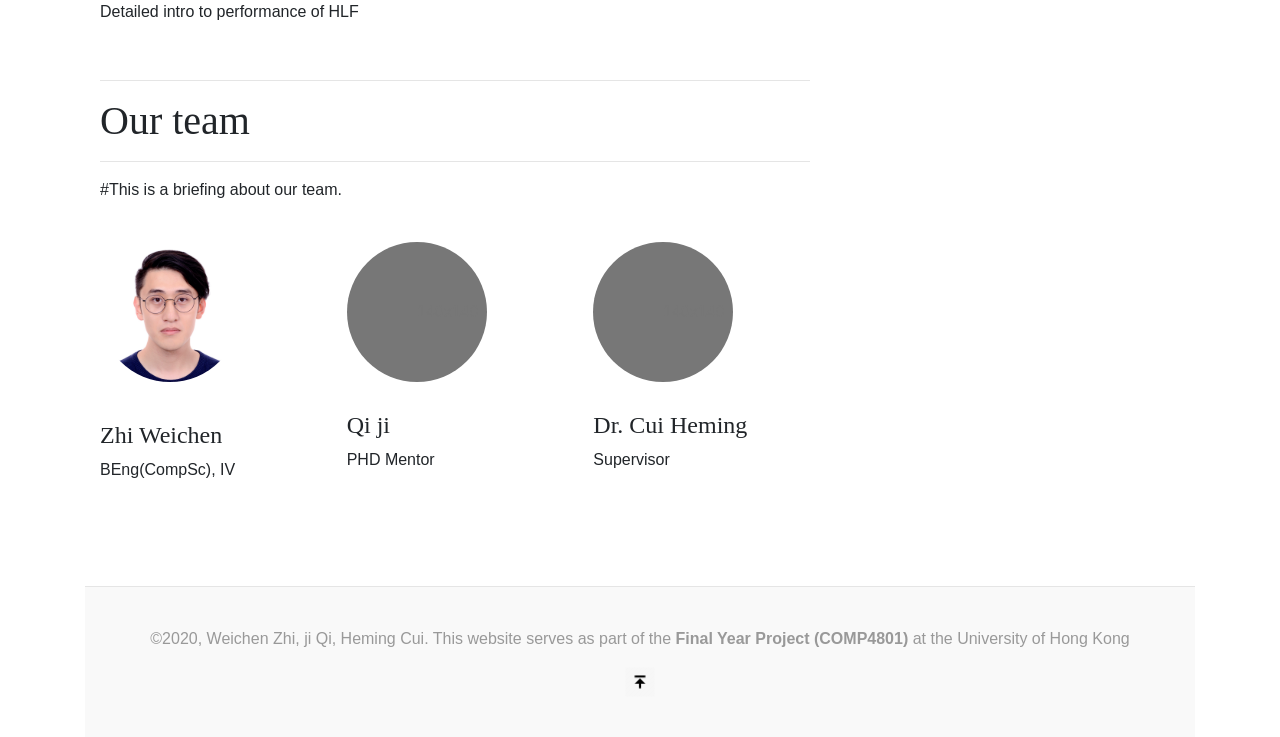
==== commit d2d9cca0: "project plan" ====
--- a/statics/about.html
+++ b/statics/about.html
@@ -45,7 +45,7 @@
       <div class="nav-scroller py-1 mb-2">
         <nav class="nav d-flex justify-content-between">
           <a class="p-2 text-muted" href="#" style="font-variant:small-caps">About</a>
-          <a class="p-2 text-muted" href="#" style="font-variant:small-caps">Project Plan</a>
+          <a class="p-2 text-muted" href="https://github.com/theRealZhiWeichen/therealzhiweichen.github.io/blob/master/docs/_static/Project_Plan.pdf"  style="font-variant:small-caps">Project Plan</a>
           <a class="p-2 text-muted" href="../index.html#timeline" style="font-variant:small-caps">Timeline</a>
           <a class="p-2 text-muted" href="report.html" style="font-variant:small-caps">Project Report</a>
           <a class="p-2 text-muted" href="#" style="font-variant:small-caps">Documentation</a>
@@ -79,9 +79,17 @@
                 <p>#This is a briefing about background of blockchain</p>
               </blockquote>
               <h3 class="anchor" id="blockchain">Blockchain</h3>
-              <p>Detailed intro to blockchain</p>
+              <p>A Blockchain is a distributed database where the nodes are communicating using a p2p network. Blocks, each containing a batch of transaction records, are added tail-to-tail into the chain. As shown in Fig. 1, every block also includes a cryptographic hash of the previous block, and the entire chain is therefore protected from tampering its content.</p>
+              <div style="text-align:center">
+                <img src="images/Fig1.png" />
+                <h6 class="caption">
+                  Fig. 1 Structure of a blockchain
+                </h6>
+              </div>
               <h3 id="consensus">Consensus</h3>
-              <p>Detailed intro to Consensus algorithms</p>
+              <p>Besides, blockchains can be categorized into either a Permissioned or Permissionless one. Permissionless blockchains are maintained totally under the p2p network without any entrance barriers or identification. Therefore, in order to reach an agreement of which node to append the latest block to the chain, a <strong>consensus algorithm</strong> must be conducted. One of the well-known consensus algorithms for permissionless blockchain is Proof-of-Work (PoW), where all nodes have to compete in solving cryptographic puzzles, i.e., computation intensive works, and the first one presenting the verified solution gets the privilege to append the block. However, the apparent long time for computation is obviously against the requirement for a low-latency financial system. For instance, Bitcoin is only capable of dealing with less than 10 transactions per second with a latency up to an hour (Vukolic, 2015), while a financial system like Visa will handle up to 24k transactions per second with a latency of only milliseconds (Hasbrouck & Saar, 2013). 
+On the other hand, Permissioned blockchains enforces a set of trusted nodes, and uses a Byzantine fault tolerant consensus protocol which will guarantee the correctness of the system even when some nodes in the network became malicious. However, there are limitations to the existing permissioned blockchains, since the consensus protocol now used is of such low a performance that it became the performance bottleneck of the entire blockchain. Also, the sequential workflow (shown in Fig. 2) also degrades the performance, in that the part of the phases cannot run in parallel, which leads to a considerable latency.
+</p>
               <pre><code>Example code block here</code></pre>
               <br>
 
@@ -91,7 +99,7 @@
               <blockquote>
                 <p>#This is a briefing about currently used consensus algorithms: PBFT, BFT-SMaRt.</p>
               </blockquote>
-              <h3 id="pbft">Partial Byzantine Fault Tolerance</h3>
+              <h3 id="pbft">Practical Byzantine Fault Tolerance</h3>
               <p>Detailed intro to PBFT algorithm</p>
               <h3 id="bft-smart">BFT-SMaRt</h3>
               <p>Detailed intro to Byzantine Fault Tolerance - State Machine Replicant algorithm</p>
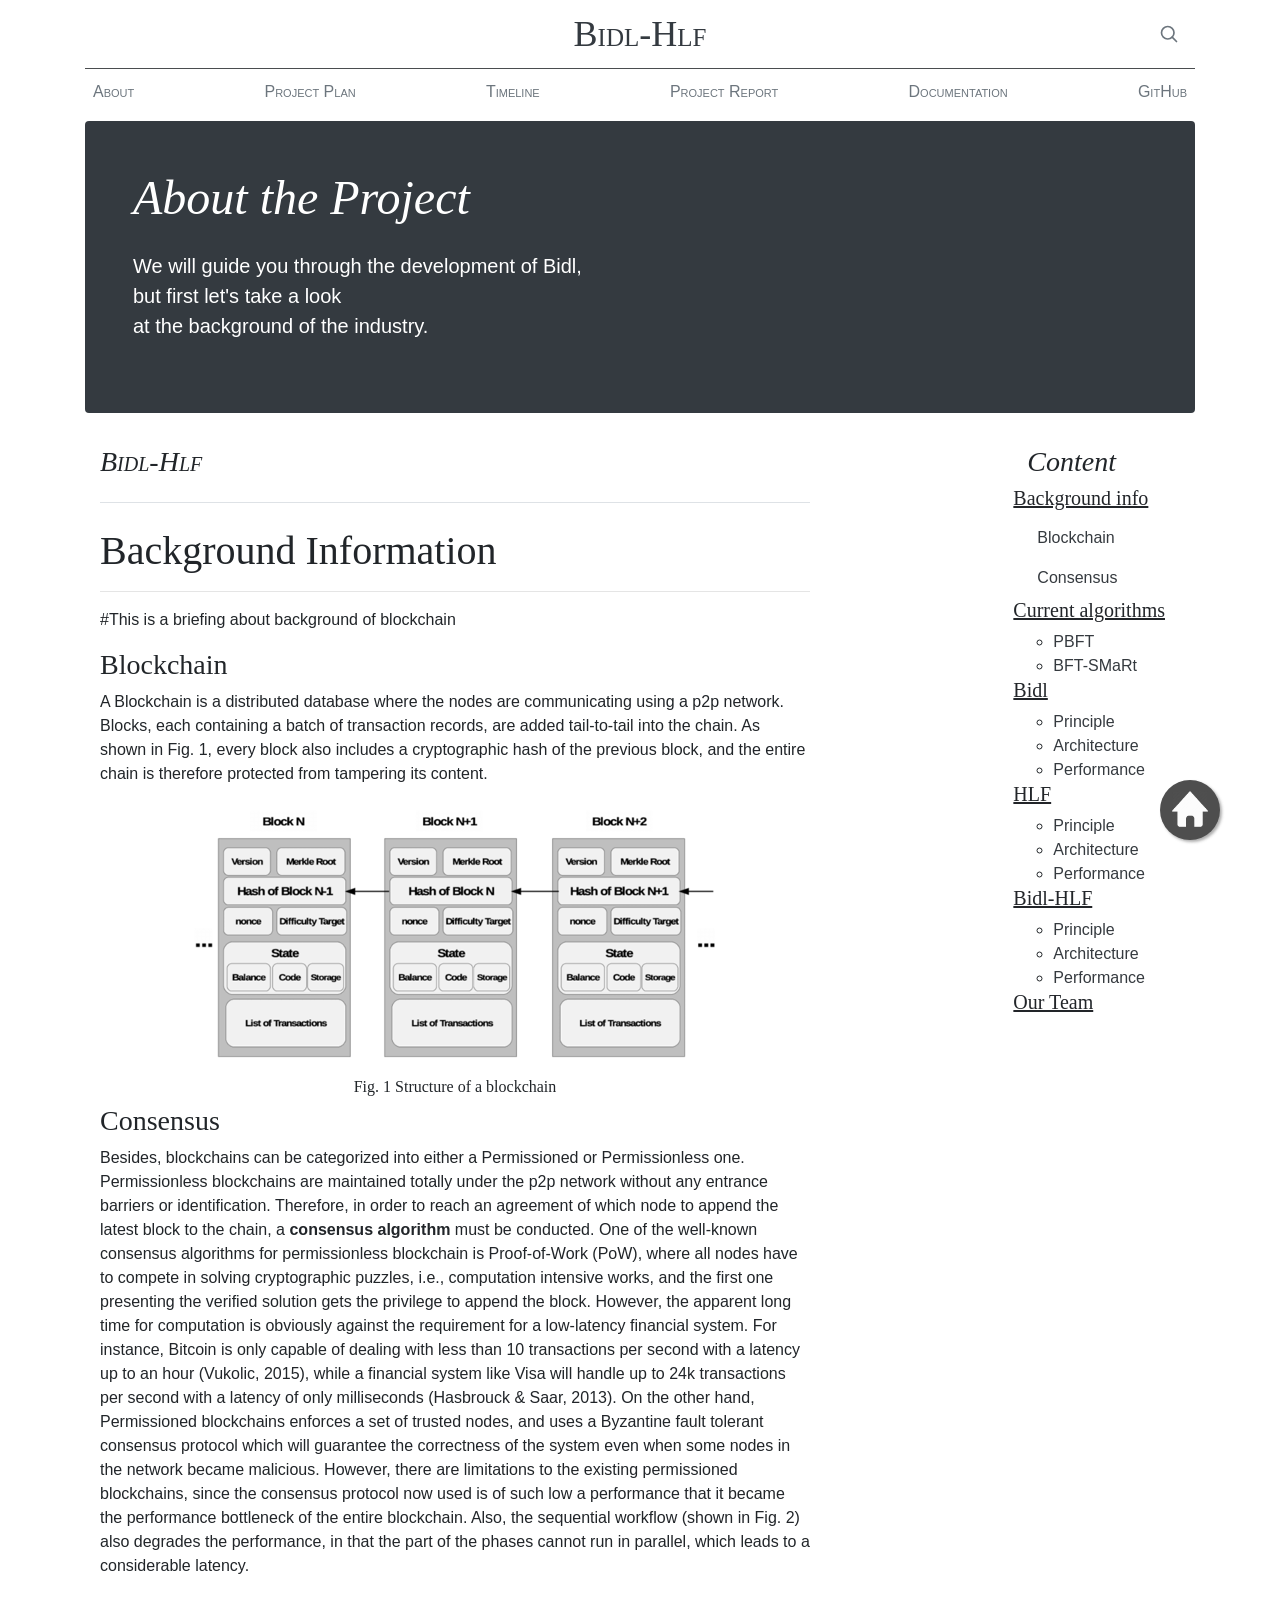
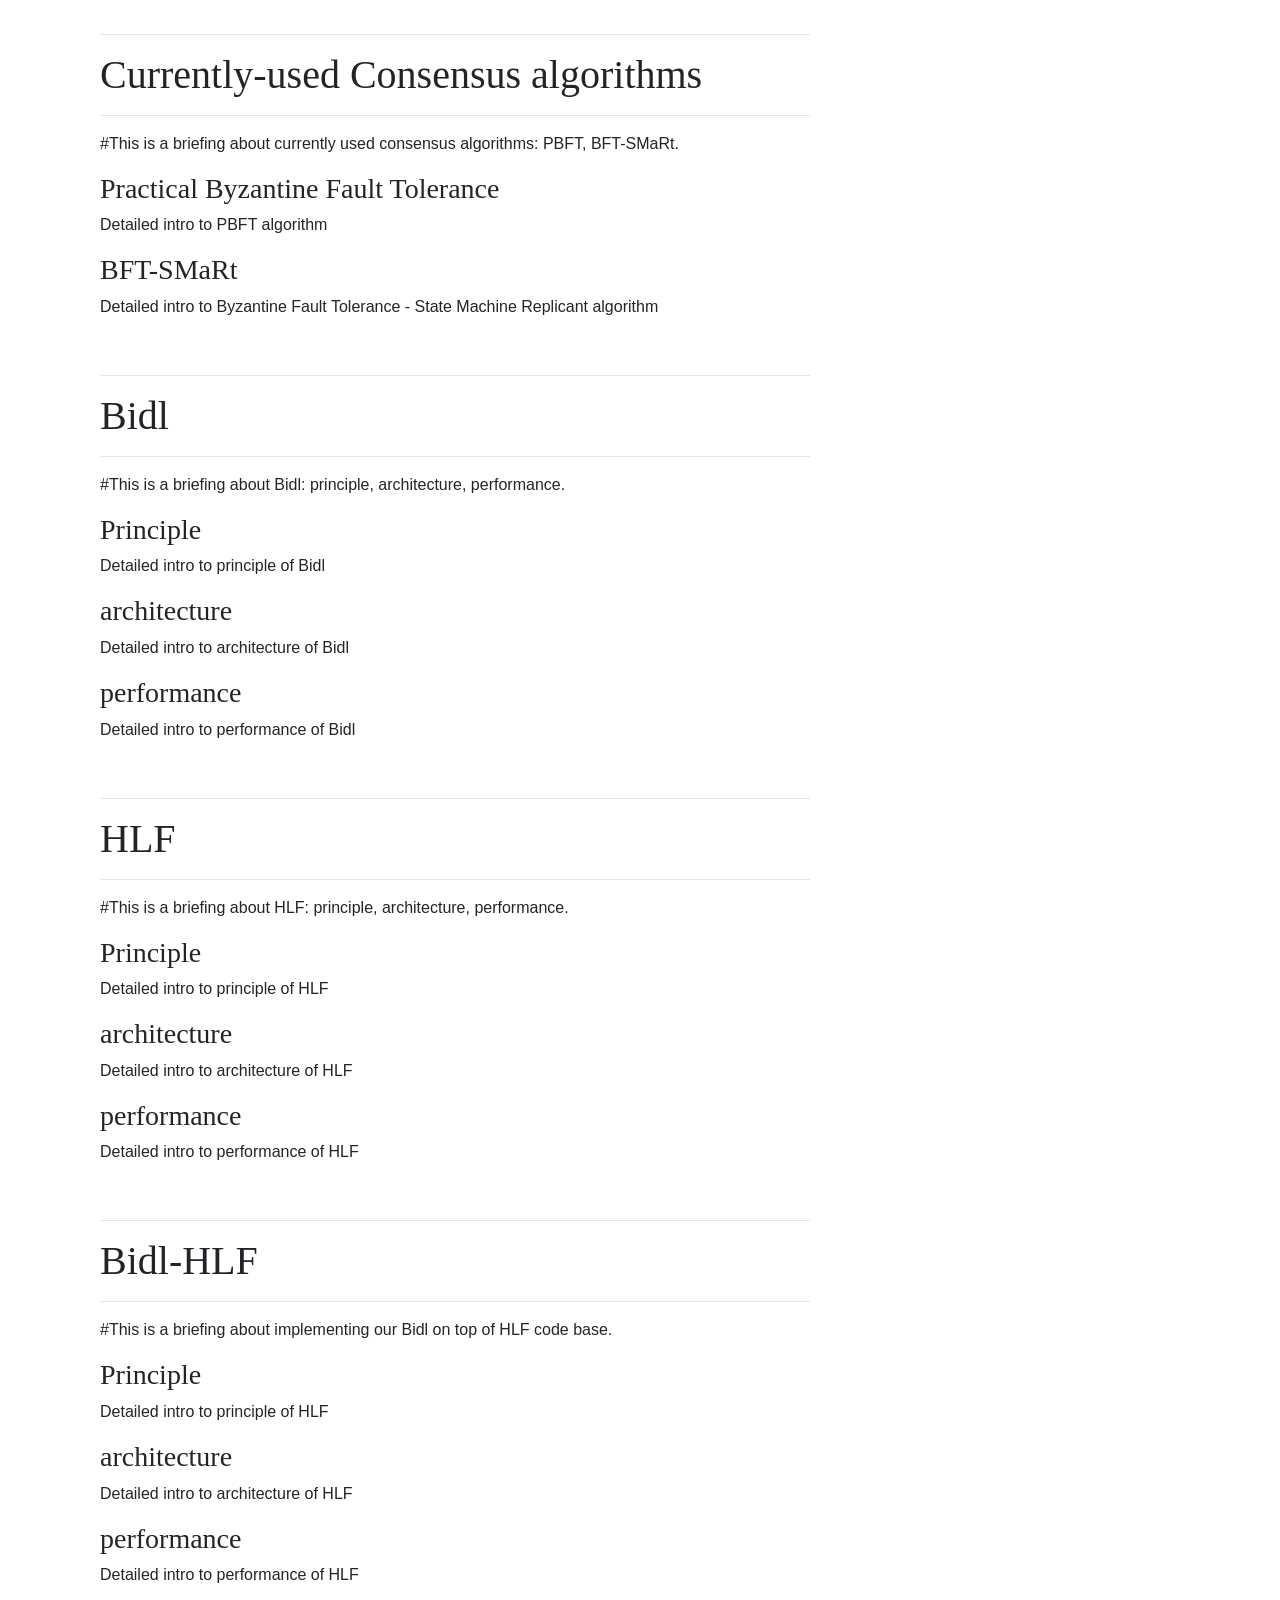
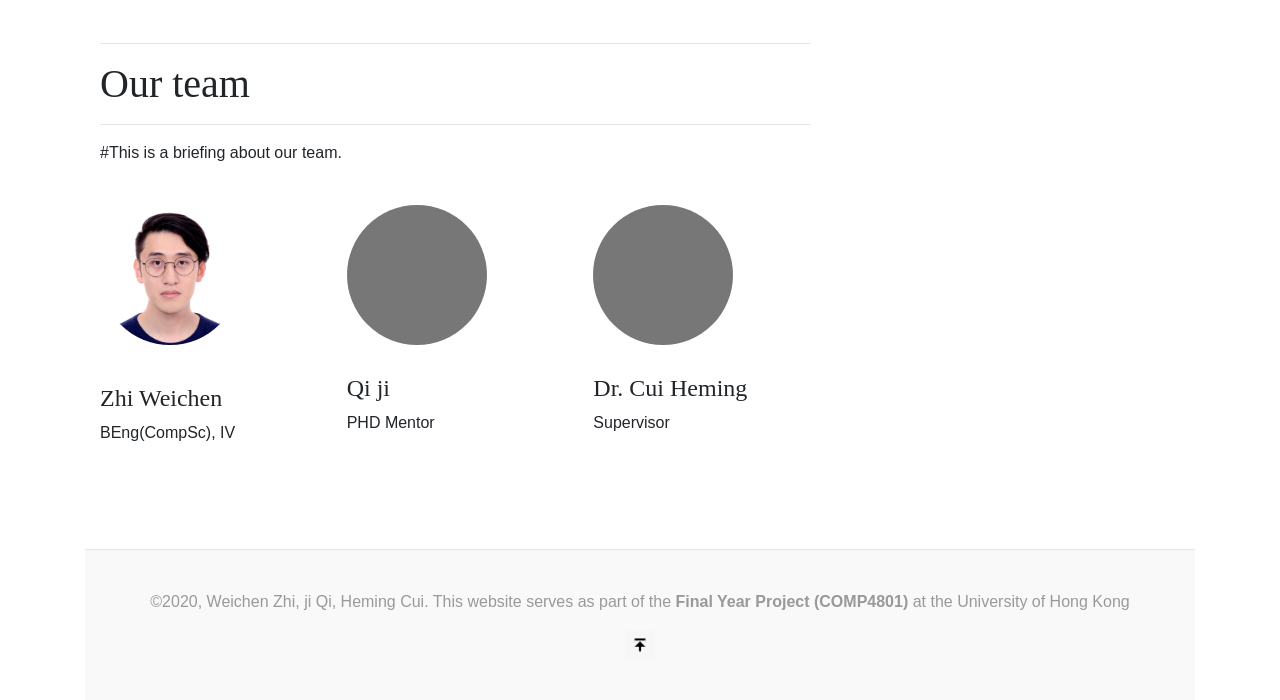
==== commit 5da7fc65: "fix" ====
--- a/statics/about.html
+++ b/statics/about.html
@@ -45,7 +45,7 @@
       <div class="nav-scroller py-1 mb-2">
         <nav class="nav d-flex justify-content-between">
           <a class="p-2 text-muted" href="#" style="font-variant:small-caps">About</a>
-          <a class="p-2 text-muted" href="https://github.com/theRealZhiWeichen/therealzhiweichen.github.io/blob/master/docs/_static/Project_Plan.pdf"  style="font-variant:small-caps">Project Plan</a>
+          <a class="p-2 text-muted" href="https://github.com/theRealZhiWeichen/therealzhiweichen.github.io/blob/master/docs/_static/Project_plan.pdf"  style="font-variant:small-caps">Project Plan</a>
           <a class="p-2 text-muted" href="../index.html#timeline" style="font-variant:small-caps">Timeline</a>
           <a class="p-2 text-muted" href="report.html" style="font-variant:small-caps">Project Report</a>
           <a class="p-2 text-muted" href="#" style="font-variant:small-caps">Documentation</a>
@@ -87,10 +87,10 @@
                 </h6>
               </div>
               <h3 id="consensus">Consensus</h3>
-              <p>Besides, blockchains can be categorized into either a Permissioned or Permissionless one. Permissionless blockchains are maintained totally under the p2p network without any entrance barriers or identification. Therefore, in order to reach an agreement of which node to append the latest block to the chain, a <strong>consensus algorithm</strong> must be conducted. One of the well-known consensus algorithms for permissionless blockchain is Proof-of-Work (PoW), where all nodes have to compete in solving cryptographic puzzles, i.e., computation intensive works, and the first one presenting the verified solution gets the privilege to append the block. However, the apparent long time for computation is obviously against the requirement for a low-latency financial system. For instance, Bitcoin is only capable of dealing with less than 10 transactions per second with a latency up to an hour (Vukolic, 2015), while a financial system like Visa will handle up to 24k transactions per second with a latency of only milliseconds (Hasbrouck & Saar, 2013). 
+              <p>Besides, blockchains can be categorized into either a Permissioned or Permissionless one. Permissionless blockchains are maintained totally under the p2p network without any entrance barriers or identification. Therefore, in order to reach an agreement of which node to append the latest block to the chain, a <strong>consensus algorithm</strong> must be conducted. One of the well-known consensus algorithms for permissionless blockchain is Proof-of-Work (PoW), where all nodes have to compete in solving cryptographic puzzles, i.e., computation intensive works, and the first one presenting the verified solution gets the privilege to append the block. However, the apparent long time for computation is obviously against the requirement for a low-latency financial system. For instance, Bitcoin is only capable of dealing with less than 10 transactions per second with a latency up to an hour (Vukolic, 2015), while a financial system like Visa will handle up to 24k transactions per second with a latency of only milliseconds (Hasbrouck & Saar, 2013).
 On the other hand, Permissioned blockchains enforces a set of trusted nodes, and uses a Byzantine fault tolerant consensus protocol which will guarantee the correctness of the system even when some nodes in the network became malicious. However, there are limitations to the existing permissioned blockchains, since the consensus protocol now used is of such low a performance that it became the performance bottleneck of the entire blockchain. Also, the sequential workflow (shown in Fig. 2) also degrades the performance, in that the part of the phases cannot run in parallel, which leads to a considerable latency.
 </p>
-              <pre><code>Example code block here</code></pre>
+
               <br>
 
               <hr>
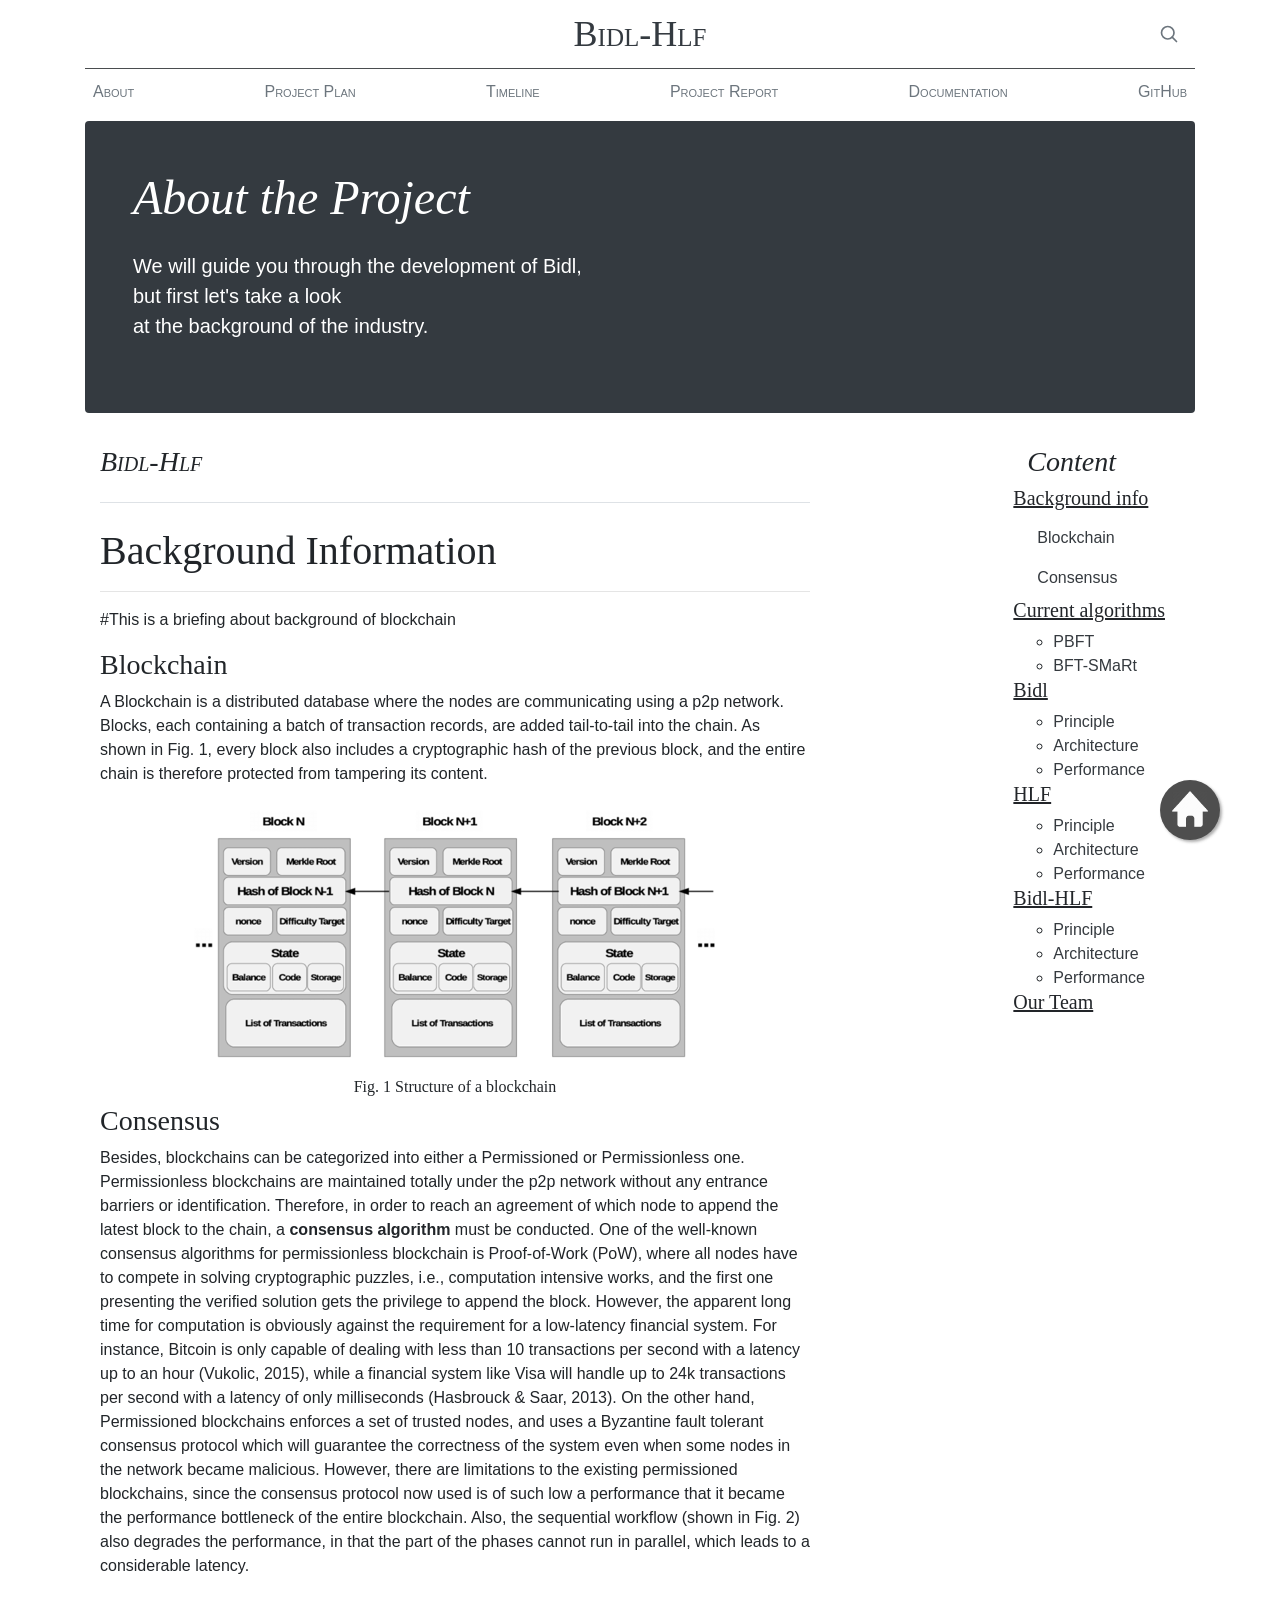
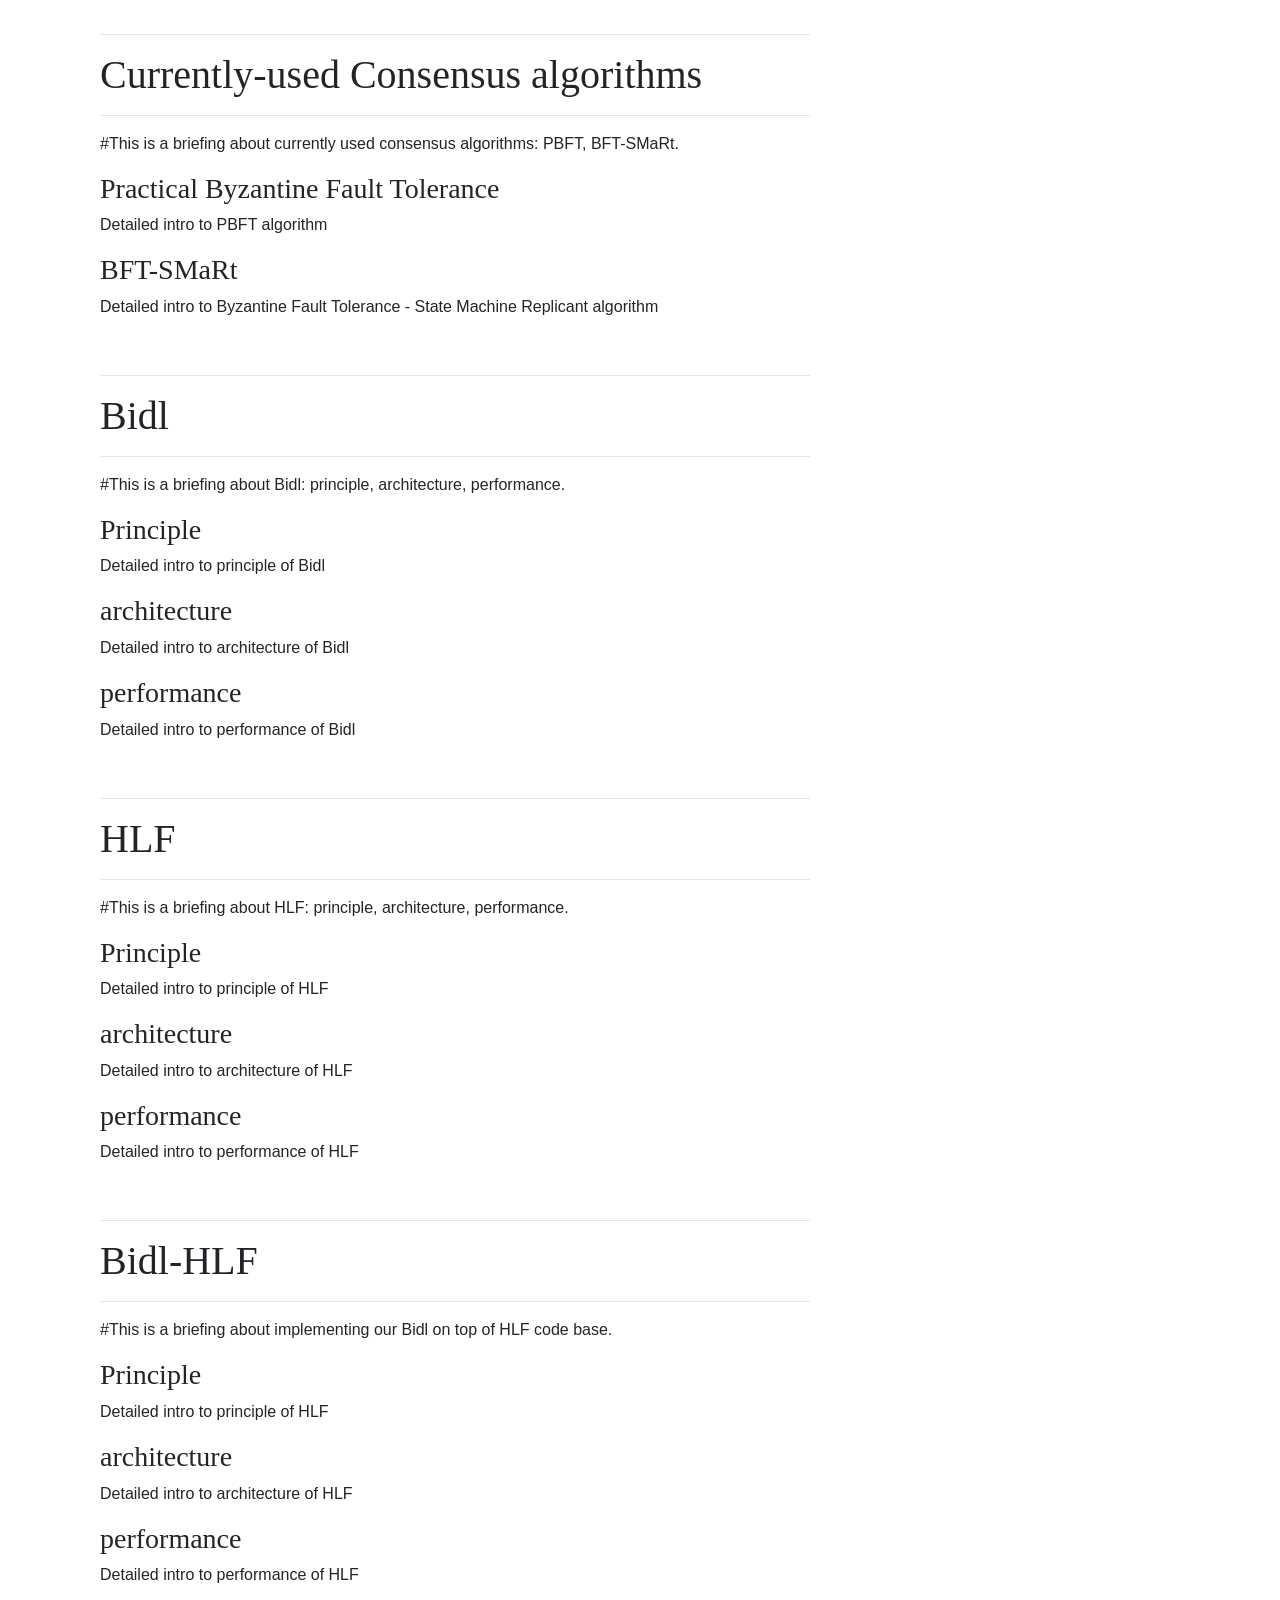
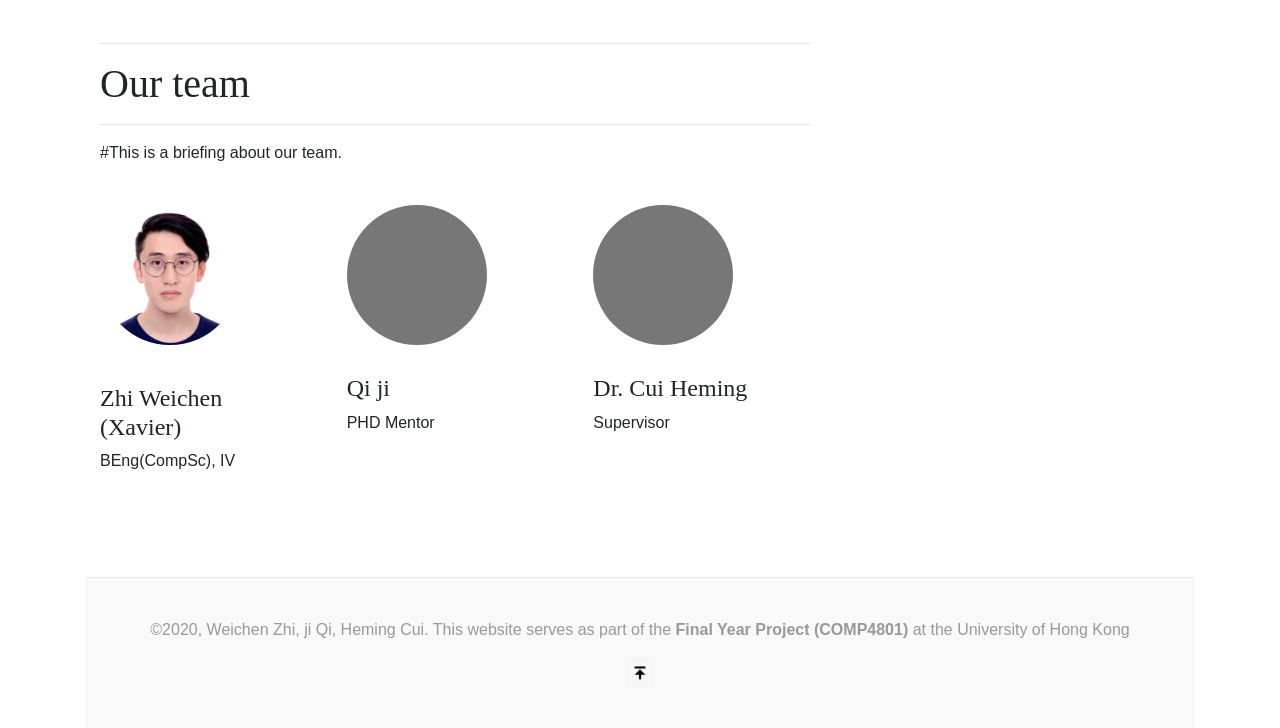
==== commit 243049af: "webpage" ====
--- a/statics/about.html
+++ b/statics/about.html
@@ -45,7 +45,7 @@
       <div class="nav-scroller py-1 mb-2">
         <nav class="nav d-flex justify-content-between">
           <a class="p-2 text-muted" href="#" style="font-variant:small-caps">About</a>
-          <a class="p-2 text-muted" href="https://github.com/theRealZhiWeichen/therealzhiweichen.github.io/blob/master/docs/_static/Project_plan.pdf"  style="font-variant:small-caps">Project Plan</a>
+          <a class="p-2 text-muted" href="https://github.com/theRealZhiWeichen/therealzhiweichen.github.io/blob/master/docs/_static/Project_plan.pdf" target="_blank" style="font-variant:small-caps">Project Plan</a>
           <a class="p-2 text-muted" href="../index.html#timeline" style="font-variant:small-caps">Timeline</a>
           <a class="p-2 text-muted" href="report.html" style="font-variant:small-caps">Project Report</a>
           <a class="p-2 text-muted" href="#" style="font-variant:small-caps">Documentation</a>
@@ -160,7 +160,7 @@
                         <defs><clipPath id="circleView"><circle cx="70" cy="70" r="70" fill="#FFFFFF" /></clipPath></defs>
                         <image width="140" height="140" xlink:href="images/zhiweichen.jpg" clip-path="url(#circleView)" />
                       </svg>
-                      <h4><br>Zhi Weichen</h4>
+                      <h4><br>Zhi Weichen<br>(Xavier)</h4>
                       <p>BEng(CompSc), IV</p>
                     </div><!-- /.col-lg-4 -->
 
